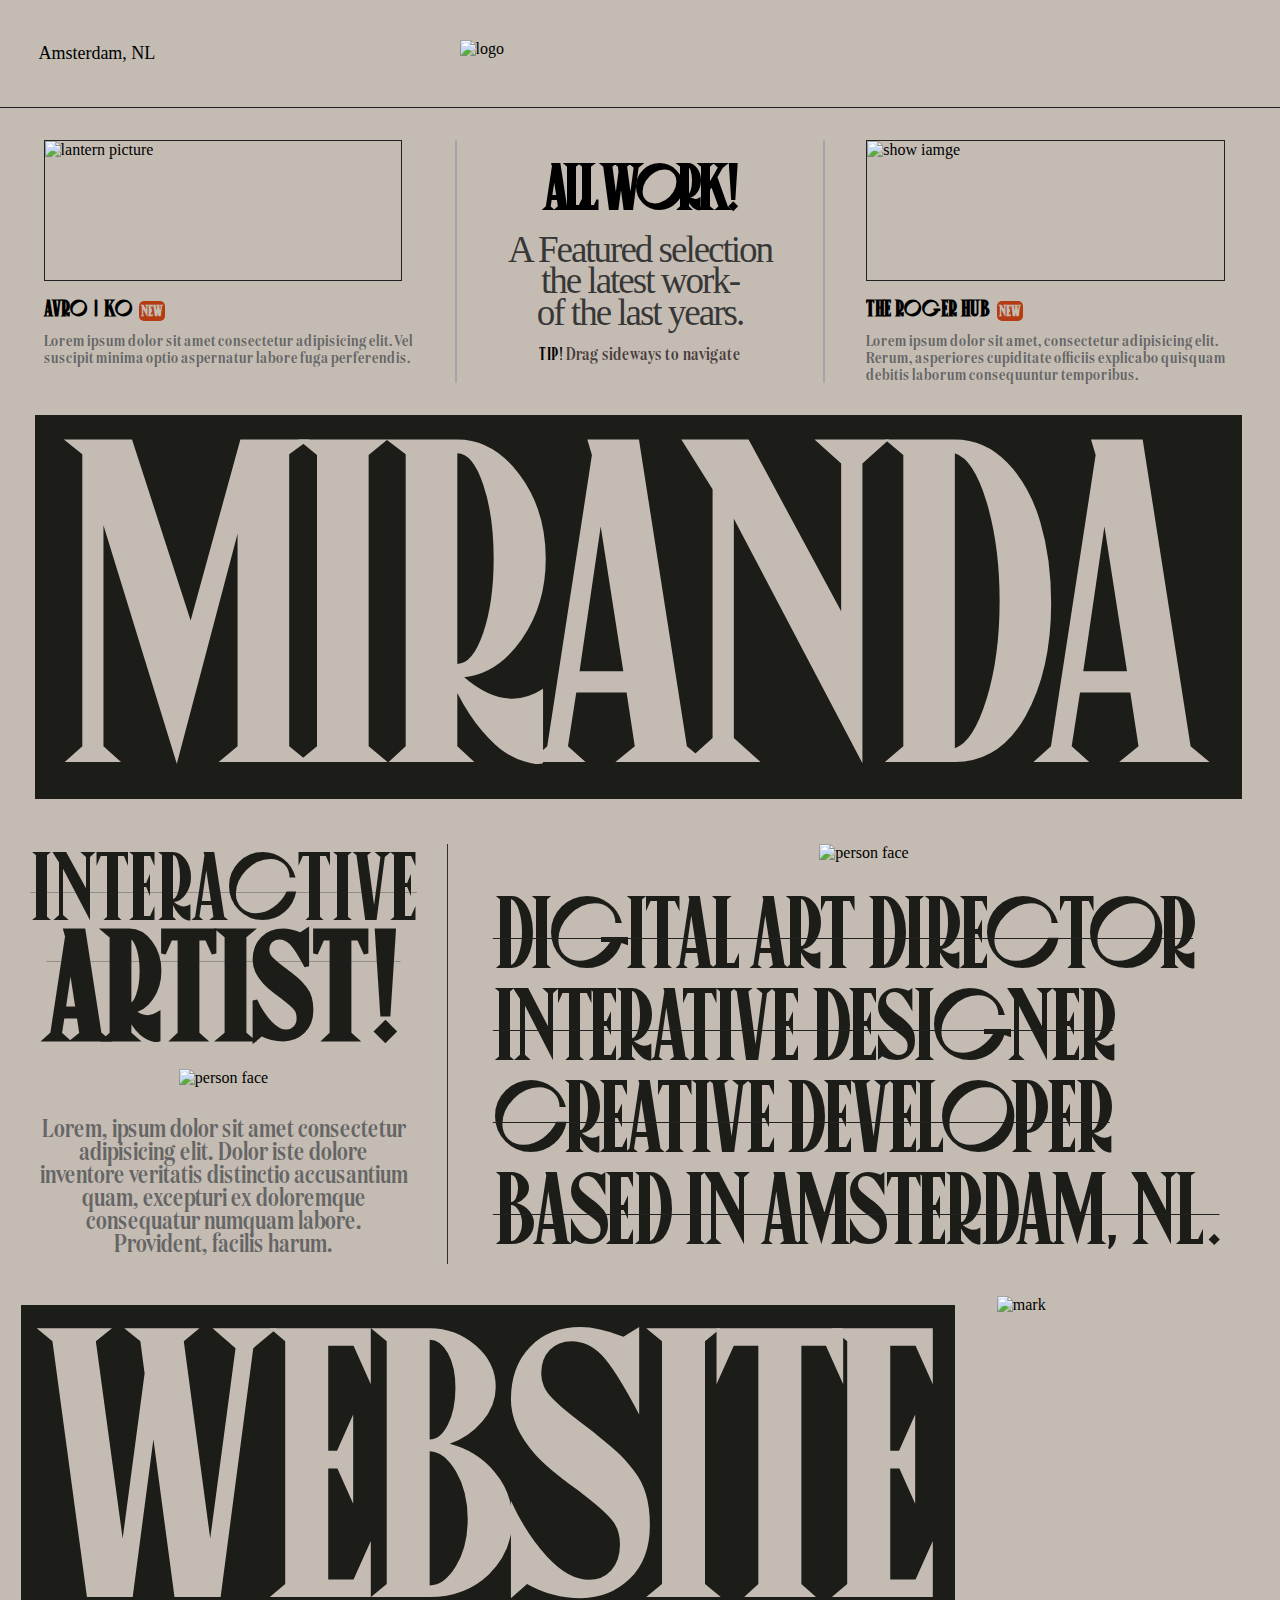
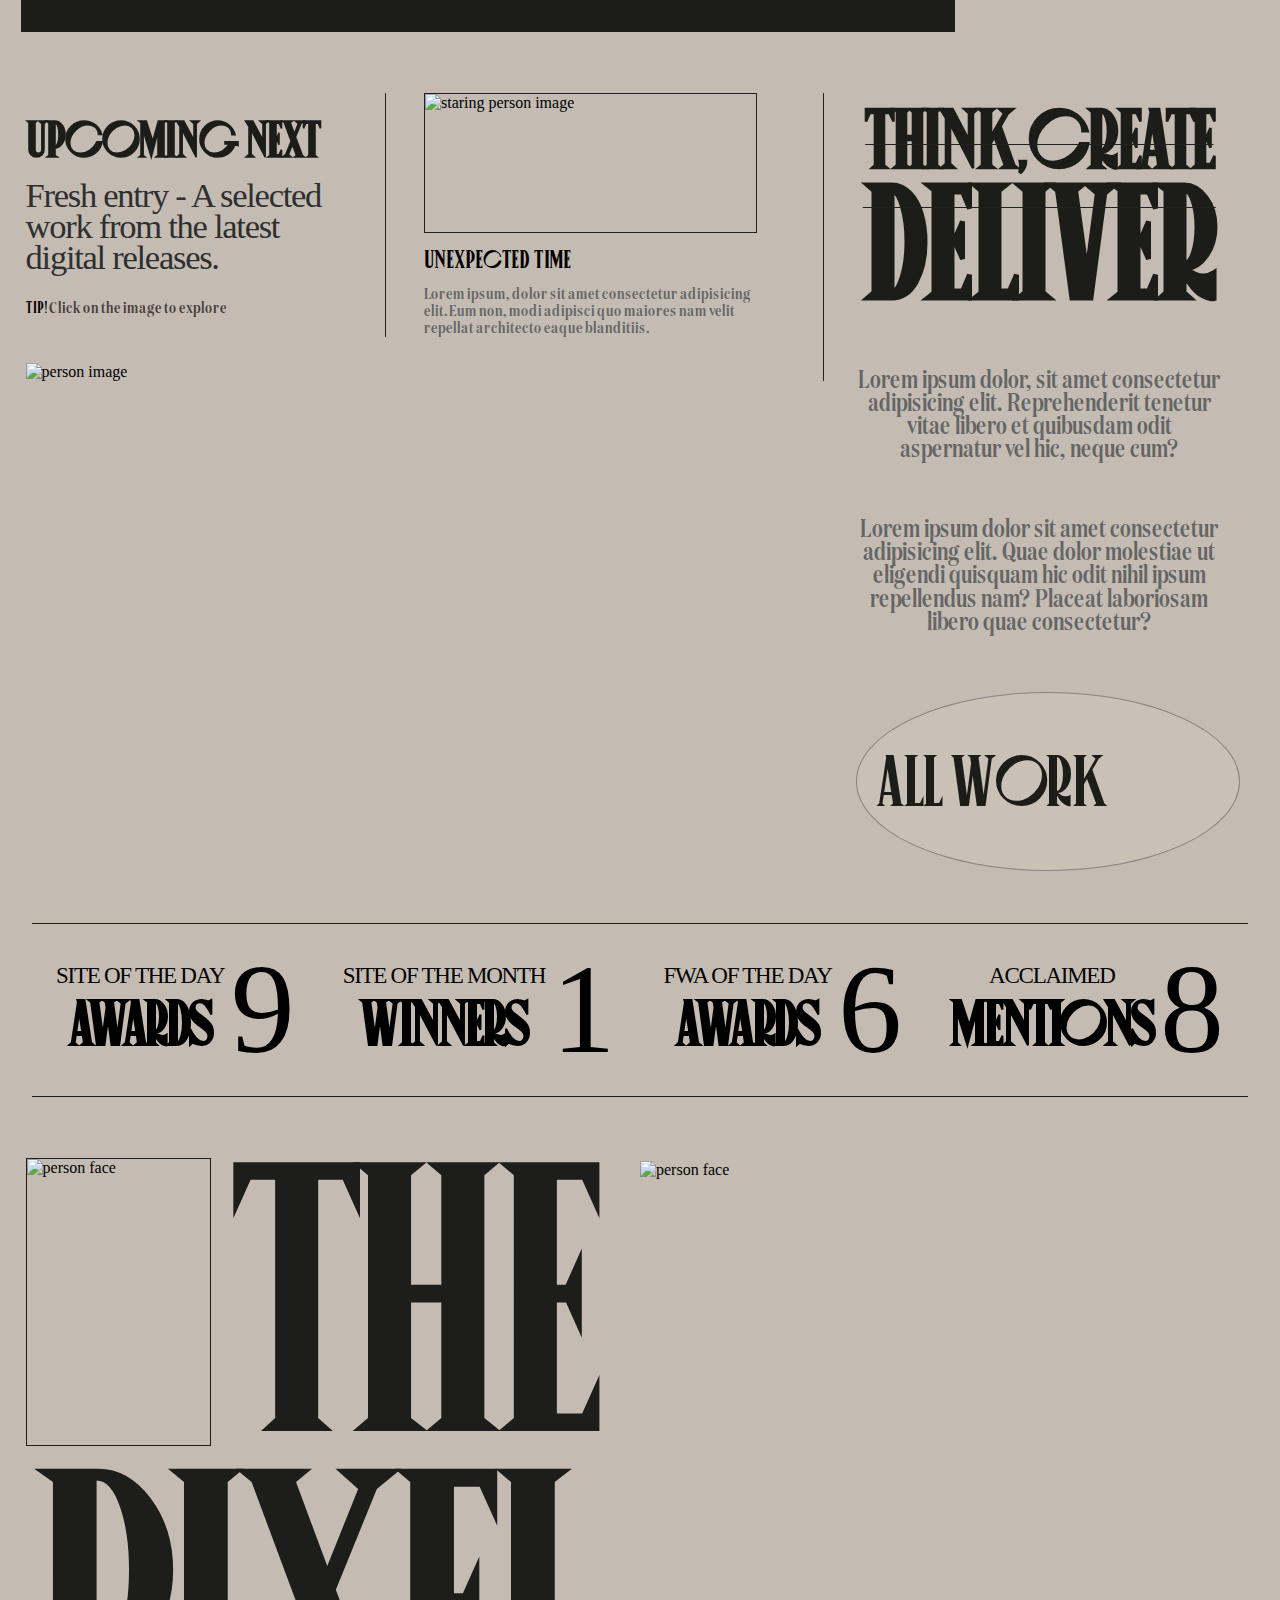
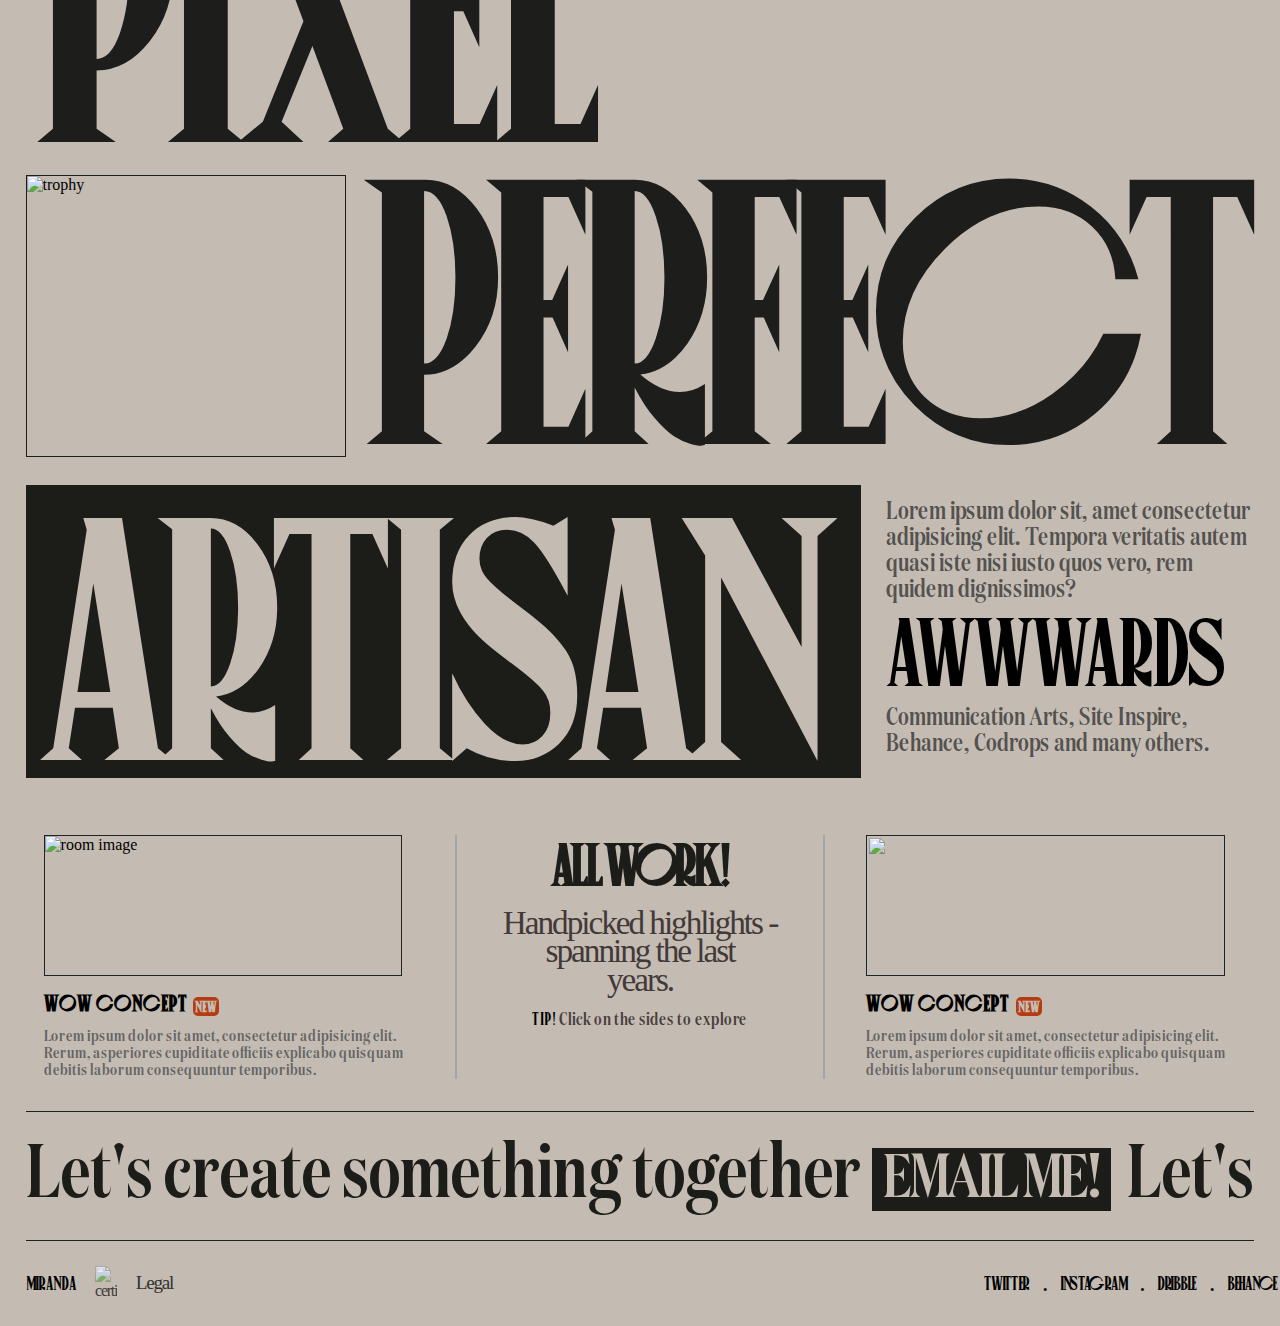
==== index.html @ 0115c33a "first commit" ====
<!DOCTYPE html>
<html lang="en">

<head>
    <meta charset="UTF-8">
    <meta name="viewport" content="width=device-width, initial-scale=1.0">
    <title>MrGreat-0</title>
    <link href="https://cdn.jsdelivr.net/npm/remixicon@3.5.0/fonts/remixicon.css" rel="stylesheet">
    <link rel="stylesheet" href="https://cdn.jsdelivr.net/npm/locomotive-scroll@3.5.4/dist/locomotive-scroll.css">
    <link rel="stylesheet" href="style.css">
</head>

<body>

    <div id="main">



        <div id="page0">

            <div id="nav">

                <h5>Amsterdam, NL</h5>

                <img src="https://uploads-ssl.webflow.com/5f2429f172d117fcee10e819/5f7f87c8b81a6e7a214312f0_header.svg"
                    alt="logo">

                    <i class="ri-menu-3-line"></i>

            </div>

            <div class="elems">

                <div class="elem0">

                    <div class="image-div">
                        <img src="https://assets-global.website-files.com/5f9085a4041dd5427c5ac8ae/615d9672cc65f12c9ab25f21_thumbnail-small.jpeg?"
                            alt="lantern picture">
                    </div>

                    <h3>avro | ko <span>NEW</span></h3>
                    <p>Lorem ipsum dolor sit amet consectetur adipisicing elit. Vel suscipit minima optio aspernatur
                        labore fuga perferendis.</p>

                </div>

                <div class="elem1">

                    <h2>All Work!</h2>
                    <h3>A Featured selection <br>the latest work- <br>of the last years.</h3>
                    <h6><span>Tip!</span> Drag sideways to navigate</h6>

                </div>

                <div class="elem2">

                    <div class="image-div">
                        <img src="https://assets-global.website-files.com/5f9085a4041dd5427c5ac8ae/645b5439577bd35377de8c43_thumbnail-small.webp?"
                            alt="show iamge">
                    </div>

                    <h3>the roger hub <span>new</span></h3>
                    <p>Lorem ipsum dolor sit amet, consectetur adipisicing elit. Rerum, asperiores cupiditate officiis
                        explicabo quisquam debitis laborum consequuntur temporibus.</p>

                </div>

            </div>

            <h1>miranda</h1>

        </div>

        <div id="page1">

            <div id="page1-left">
                <h2>interactive <span>artist!</span></h2>
                <img src="https://uploads-ssl.webflow.com/5f2429f172d117fcee10e819/605c6ce3bc0c7d1cd4ca847e_avatar-star-p-800.jpeg"
                    alt="person face">
                <p>Lorem, ipsum dolor sit amet consectetur adipisicing elit. Dolor iste dolore inventore veritatis
                    distinctio accusantium quam, excepturi ex doloremque consequatur numquam labore. Provident, facilis
                    harum.</p>
            </div>

            <div id="page1-right">
                <img src="https://uploads-ssl.webflow.com/5f2429f172d117fcee10e819/605c62f4c78c4ba46a1268be_avatar-1-p-2000.jpeg"
                    alt="person face">
                <h1>Digital Art Director <br>Interative Designer <br> Creative developer <br> based in amsterdam, NL.</h1>
            </div>

        </div>

        <div id="page2">

            <h1>website</h1>
            <img src="https://uploads-ssl.webflow.com/5f2429f172d117fcee10e819/60474834660f934090d42877_stamp.png"
                alt="mark">

        </div>

        <div id="page3">

            <div id="page3-left">

                <div id="page3-ltop">

                    <div id="page3-ltl">

                        <h2>upcoming <span>next</span></h2>
                        <h3>Fresh entry - A selected<br>work from the latest<br>digital releases.</h3>
                        <h6><span>Tip!</span> Click on the image to explore</h6>

                    </div>

                    <div id="page3-ltr">

                        <div id="page3-image">
                            <img src="https://assets-global.website-files.com/5f9085a4041dd5427c5ac8ae/645b5c79f349770ebcc28ec4_thumbnail-small.webp?"
                                alt="staring person image">
                        </div>
                        <h3>unexpected time</h3>
                        <p>Lorem ipsum, dolor sit amet consectetur adipisicing elit. Eum non, modi adipisci quo maiores
                            nam velit repellat architecto eaque blanditiis.</p>

                    </div>

                </div>

                <div id="page3-lbottom">

                    <img src="https://uploads-ssl.webflow.com/5f2429f172d117fcee10e819/605c679f33f67d3dd00b04b4_avatar-3.jpeg"
                        alt="person image">

                </div>

            </div>

            <div id="page3-right">

                <h1>think,create <span>deliver</span></h1>
                <p>Lorem ipsum dolor, sit amet consectetur adipisicing elit. Reprehenderit tenetur vitae libero et
                    quibusdam odit aspernatur vel hic, neque cum?</p>
                <p>Lorem ipsum dolor sit amet consectetur adipisicing elit. Quae dolor molestiae ut eligendi quisquam
                    hic odit nihil ipsum repellendus nam? Placeat laboriosam libero quae consectetur?</p>

                <div id="anda">

                    <img src="https://uploads-ssl.webflow.com/5f2429f172d117fcee10e819/61001a3509319b6ae39e156b_arrow-long.svg"
                        alt="right arrow">
                    <h1>all work</h1>

                </div>

            </div>

        </div>

        <div id="page4">
            <div class="line">
                <div class="line-p">
                    <div class="award">
                        <h3>site of the day</h3>
                    </div>
                    <div class="award0">
                        <h1>awards</h1>
                    </div>
                </div>
                <div class="award1">
                    <h1>9</h1>
                </div>
            </div>

            <div class="line">
                <div class="line-p">
                    <div class="award">
                        <h3>site of the month</h3>
                    </div>
                    <div class="award0">
                        <h1>winners</h1>
                    </div>
                </div>
                <div class="award1">
                    <h1>1</h1>
                </div>
            </div>

            <div class="line">
                <div class="line-p">
                    <div class="award">
                        <h3>fwa of the day</h3>
                    </div>
                    <div class="award0">
                        <h1>awards</h1>
                    </div>
                </div>
                <div class="award1">
                    <h1>6</h1>
                </div>
            </div>

            <div class="line">
                <div class="line-p">
                    <div class="award">
                        <h3>acclaimed</h3>
                    </div>
                    <div class="award0">
                        <h1>mentions</h1>
                    </div>
                </div>
                <div class="award1">
                    <h1>8</h1>
                </div>

            </div>
        </div>

        <div id="page5">

            <div id="page5-prt0">

                <div id="page5-0left">
                    <div id="page5-0lt">
                        <img src="https://uploads-ssl.webflow.com/5f2429f172d117fcee10e819/605c70e48081716925e9832a_avatar-hat.jpeg"
                            alt="person face">
                        <h1>the</h1>
                    </div>
                    <div id="page5-0lb">
                        <h1>pixel</h1>
                    </div>
                </div>
                <div id="page5-0right">

                    <img src="https://uploads-ssl.webflow.com/5f2429f172d117fcee10e819/605c6da4f1f8304440ee2e8c_avatar-2-p-1080.jpeg"
                        alt="person face">
                </div>

            </div>

            <div id="page5-prt1">

                <img src="https://uploads-ssl.webflow.com/5f2429f172d117fcee10e819/605c6fd0f6276ef0c6bacfa4_trophy-p-800.jpeg"
                    alt="trophy">
                <h1>perfect</h1>

            </div>

            <div id="page5-prt2">
                <div id="page5-2left">
                    <h1>artisan</h1>
                </div>
                <div id="page5-2right">
                    <p>Lorem ipsum dolor sit, amet consectetur adipisicing elit. Tempora veritatis autem quasi iste nisi
                        iusto quos vero, rem quidem dignissimos?</p>
                    <h2>awwwards</h2>
                    <p>Communication Arts, Site Inspire, Behance, Codrops and many others.</p>
                </div>
            </div>

        </div>

        <div id="page6"></div>

        <div id="page7">

            <div class="elems">

                <div class="elem0">

                    <div class="image-div">
                        <img src="https://assets-global.website-files.com/5f9085a4041dd5427c5ac8ae/647dc0777b1a5df29f8e5a58_thumbnail-small.webp?"
                            alt="room image">
                    </div>

                    <h3>wow concept <span>NEW</span></h3>
                    <p>Lorem ipsum dolor sit amet, consectetur adipisicing elit. Rerum, asperiores cupiditate officiis
                        explicabo quisquam debitis laborum consequuntur temporibus.</p>

                </div>

                <div class="elem1">

                    <h2>All Work!</h2>
                    <h3>Handpicked highlights - <br>spanning the last <br> years.</h3>
                    <h6><span>Tip!</span> Click on the sides to explore</h6>

                </div>

                <div class="elem2">

                    <div class="image-div">
                        <img src="https://assets-global.website-files.com/5f9085a4041dd5427c5ac8ae/647dc0777b1a5df29f8e5a58_thumbnail-small.webp?"
                            alt="">
                    </div>

                    <h3>wow concept <span>new</span></h3>
                    <p>Lorem ipsum dolor sit amet, consectetur adipisicing elit. Rerum, asperiores cupiditate officiis
                        explicabo quisquam debitis laborum consequuntur temporibus.</p>

                </div>

            </div>

        </div>

        <div id="page8">

            <h1>Let's create something together <span>email me!</span></h1>
            <h1>Let's create something together <span>email me!</span></h1>
            <h1>Let's create something together <span>email me!</span></h1>

        </div>

        <div id="page9">

            <div id="f1">

                <h3>miranda<span><i class="ri-copyright-line"></i></span></i></h3>
                <img src="https://uploads-ssl.webflow.com/5f2429f172d117fcee10e819/60474834660f934090d42877_stamp.png"
                    alt="certificate">
                <h6>Legal</h6>

            </div>

            <div id="f2">

                <h3>twitter</h3>
                <span>.</span>
                <h3>instagram</h3>
                <span>.</span>
                <h3>dribble</h3>
                <span>.</span>
                <h3>behance</h3>

            </div>

        </div>

    

    </div>

    <script src="https://cdn.jsdelivr.net/npm/locomotive-scroll@3.5.4/dist/locomotive-scroll.js"></script>
    <script src="https://cdnjs.cloudflare.com/ajax/libs/gsap/3.12.4/gsap.min.js"
        integrity="sha512-EZI2cBcGPnmR89wTgVnN3602Yyi7muWo8y1B3a8WmIv1J9tYG+udH4LvmYjLiGp37yHB7FfaPBo8ly178m9g4Q=="
        crossorigin="anonymous" referrerpolicy="no-referrer"></script>
    <!-- <script src="script.js"></script> -->

</body>

</html>
---- style.css ----
@font-face {
    font-family: domaine;
    src: url(Font/Domaine/domaine.ttf);
}

@font-face {
    font-family: canopee;
    src: url(Font/Canopee/canopee.ttf);
}

* {

    margin: 0;
    padding: 0;
    box-sizing: border-box;

}

html,
body {

    height: 100%;
    width: 100%;
    background-color: #222
}

#main {

    /* width: 100%; */
    background-color: #C4BCB3;
    user-select: none;

}

#page0 {

    /* height: 60vw; */
    width: 100%;
    background-color: #C4BCB3;
    position: relative;

}

#nav {

    height: 12vmin;
    width: 100%;
    display: flex;
    align-items: center;
    justify-content: space-between;
    padding: 0 3vw;
    border-bottom: 1px solid #222;

}

#nav img {

    height: 3vmin;
    width: 30%;

}

#nav h5 {

    font-size: 2vmin;
    font-weight: 400;
    width: 30%;

}

#nav i {

    font-size: 2vmin;
    width: 30%;
    text-align: right;

}

.elems {

    height: 24vw;
    /* background-color: red; */
    display: flex;
    align-items: center;
    justify-content: space-around;
    padding: 2.5vw 1.8vw;

}

.elem0 {

    height: 100%;
    width: 30%;
    /* background: blue; */

}

.elem1 {

    height: 100%;
    width: 30%;
    /* background: blue; */
    border-left: #a5a5a5 solid 2px;
    border-right: #a5a5a5 solid 2px;
    text-align: center;
    padding: 1vw 2vw;
    position: relative;
    z-index: 1;

}


.elem2 {

    height: 100%;
    width: 30%;
    /* background: blue; */

}

.image-div {

    height: 11vw;
    width: 28vw;
    overflow: hidden;
    border: #222 1px solid;

}

.image-div img {

    height: 100%;
    width: 100%;
    object-fit: cover;
    transition: all ease 0.5s;

}

.image-div:hover img {

    scale: 1.1;

}

.elem0 h3 {

    font-family: canopee;
    font-size: 1.8vw;
    margin-top: 1.2vw;
    margin-bottom: 1vw;

}

.elem0 h3 span {

    background-color: #B43B12;
    color: #C4BCB3;
    padding: 0.15vw;
    border-radius: 5px;
    font-size: 1.2vw;
    margin-left: 0.2vw;

}

.elem0 p {

    width: 100%;
    font-family: domaine;
    font-size: 1.3vw;
    font-weight: 100;
    color: #656565;

}


.elem1 h2 {

    font-size: 5vw;
    letter-spacing: -0.3vw;
    font-family: canopee;
    cursor: pointer;

}

.elem1 h2::after {

    content: "";
    height: 4.4vw;
    width: 16vw;
    border: #00000083 1px solid;
    border-radius: 50%;
    position: absolute;
    left: 6vw;
    z-index: 99;
    opacity: 0;
    transition-timing-function: all ease-in ease-in-out;
    transform: scaleX(0);
    transition: 0.3s;

}


.elem1 h2:hover::after {

    transform: scaleX(1);
    opacity: 1;

}

.elem1 h3 {

    font-size: 2.9vw;
    /* font-family: domaine; */
    font-weight: 100;
    margin-top: 1vw;
    margin-bottom: 1.2vw;
    color: #2f2f2fef;
    line-height: 0.85;
    letter-spacing: -0.16vw;

}

.elem1 h6 {

    font-size: 1.4vw;
    font-family: domaine;
    font-weight: 100;
    color: #493d3d;

}

.elem1 h6 span {

    font-family: canopee;
    color: #000;

}

.elem2 h3 {

    font-family: canopee;
    font-size: 1.8vw;
    margin-top: 1.2vw;
    margin-bottom: 1vw;

}

.elem2 h3 span {

    background-color: #B43B12;
    color: #C4BCB3;
    padding: 0.15vw;
    border-radius: 5px;
    font-size: 1.2vw;
    margin-left: 0.2vw;

}

.elem2 p {

    width: 100%;
    font-family: domaine;
    font-size: 1.3vw;
    font-weight: 100;
    color: #656565;

}

#page0 h1 {

    font-size: 36vw;
    font-family: canopee;
    font-weight: 100;
    background-color: #1C1C19;
    color: #C4BCB3;
    line-height: 30vw;
    letter-spacing: -1.7vw;
    width: 94.3%;
    margin-left: 2.7%;
    padding: 0vw 1.5vw;

}

#page1 {

    /* height: 72vw; */
    width: 100%;
    background-color: #C4BCB3;
    position: relative;
    display: flex;
    margin-top: 3.5vw;
    /* justify-content: space-between; */
    /* padding: 1vw 3vw; */

}

#page1-left {

    width: 35%;
    height: 100%;
    border-right: #2f2f2f 1px solid;
    padding: 0.5vw 0;
    text-align: center;

}

#page1-left h2 {

    width: 100%;
    font-size: 7.5vw;
    font-family: canopee;
    font-weight: 100;
    letter-spacing: -0.1vw;
    line-height: 0.8;
    color: #1C1C19;
    text-decoration: line-through 1px solid #2222224f;

}

#page1-left h2 span {

    width: 100%;
    font-size: 12vw;
    font-family: canopee;
    font-weight: 900;

}

#page1-left img {

    width: 30vw;
    height: 35vw;
    margin-top: 1.5vw;
    margin-bottom: 2.5vw;

}

#page1-left p {

    font-size: 2vw;
    font-family: domaine;
    font-weight: 100;
    color: #656565;
    /* width: 80%; */
    line-height: 0.9;
    padding: 0 3vw;

}

#page1-right {

    width: 65%;
    height: 100%;
    text-align: center;

}

#page1-right img {

    width: 59vw;
    height: 55%;

}

#page1-right h1 {

    font-size: 8vw;
    font-family: canopee;
    font-weight: 100;
    letter-spacing: -0.3vw;
    line-height: 0.9;
    text-align: left;
    margin-top: 2vw;
    padding: 0 3.5vw;
    color: #1C1C19;
    text-decoration: line-through 1px solid #222222
}

#page2 {

    display: flex;
    align-items: center;
    justify-content: space-around;
    margin-top: 2.5vw;

}

#page2 h1 {

    font-size: 30vw;
    font-family: canopee;
    font-weight: 100;
    background-color: #1C1C19;
    color: #C4BCB3;
    width: 73%;
    height: fit-content;
    line-height: 25.5vw;
    letter-spacing: -1.5vw;
    padding-left: 1vw;

}

#page2 img {

    height: 27vw;
    width: 20.5vw;

}

#page3 {

    /* height: 100vh; */
    width: 100%;
    display: flex;
    padding: 4vw 2vw;

}

#page3-left {

    height: 100%;
    width: 65%;
    /* background:red; */
    border-right: #222 1px solid;

}

#page3-ltop {

    height: 45%;
    width: 100%;
    /* background-color: blue; */
    display: flex;
    align-items: center;
    justify-content: space-around;

}

#page3-ltl {

    height: 100%;
    width: 45%;
    /* background: blue; */

}

#page3-ltl h2 {

    font-size: 4vw;
    letter-spacing: -0.1vw;
    font-family: canopee;
    color: #1C1C19;

}

#page3-ltl h3 {

    font-size: 2.7vw;
    /* font-family: domaine; */
    font-weight: 100;
    margin-top: 1vw;
    margin-bottom: 2vw;
    color: #2f2f2f;
    letter-spacing: -0.1vw;
    line-height: 0.9;

}

#page3-ltl h6 {

    font-size: 1.3vw;
    font-family: domaine;
    font-weight: 100;
    color: #493d3d;

}

#page3-ltl h6 span {

    font-family: canopee;
    color: #000;

}

#page3-ltr {

    height: 100%;
    width: 55%;
    padding-left: 3vw;
    border-left: #222 1px solid;

}

#page3-ltr #page3-image {

    height: 11vw;
    width: 26vw;
    overflow: hidden;
    border: 1px solid #222;

}

#page3-image:hover img {

    scale: 1.1;

}

#page3-image img {

    height: 100%;
    width: 100%;
    object-fit: cover;
    transition: all ease 0.5s;

}

#page3-ltr h3 {

    font-family: canopee;
    font-size: 2vw;
    margin-top: 1vw;
    margin-bottom: 1vw;
    font-weight: 100;

}

#page3-ltr p {

    width: 85%;
    font-family: domaine;
    font-size: 1.3vw;
    font-weight: 100;
    color: #656565;

}

#page3-lbottom {

    height: 55%;
    width: 100%;
    padding: 2vw 3vw 0vw 0;
    /* background-color: blueviolet; */

}


#page3-lbottom img {

    height: 100%;
    width: 100%;
    object-fit: cover;

}

#page3-right {

    height: 100%;
    width: 35%;
    /* background-color: #656565; */
    text-align: center;
    padding-top: 1vw;

}

#page3-right h1 {

    font-size: 6.5vw;
    font-family: canopee;
    letter-spacing: -0.2vw;
    line-height: 0.85;
    color: #1C1C19;
    text-decoration: line-through 1px solid #222222
}

#page3-right h1 span {

    font-size: 12.5vw;

}

#page3-right p {

    font-size: 2vw;
    font-family: domaine;
    font-weight: 100;
    color: #656565;
    line-height: 0.9;
    margin: 4.5vw 0;
    padding: 0 2.5vw;

}

#page3-right #anda {

    height: 14vw;
    width: 30vw;
    background: #CAC1B6;
    border-radius: 50%;
    border: #2f2f2f69 1px solid;
    display: flex;
    justify-content: center;
    align-items: center;
    flex-wrap: nowrap;
    overflow: hidden;
    margin-left: 2.5vw;

}

#anda h1 {

    font-size: 5.7vw;
    font-weight: 100;
    height: 100%;
    width: 100%;
    display: flex;
    justify-content: center;
    align-items: center;
    transition: all ease 0.6s;
    transform: translateX(-30%);
    text-decoration: none;

}

#anda img {

    height: 3.5vw;
    transform: translateX(-110%);
    transition: all ease 0.6s;

}

#anda:hover img {

    transform: translateX(70%);

}

#anda:hover h1 {

    transform: translateX(100%);

}

#page4 {

    width: 95%;
    margin-left: 2.5vw;
    display: flex;
    justify-content: space-around;
    align-items: center;
    border-bottom: #1d1d1b 1px solid;
    border-top: #1d1d1b 1px solid;

}

#page4 .line {

    /* width: 20%; */
    display: flex;
    align-items: center;
    justify-content: center;
    padding: 1vw 0;
    text-transform: uppercase;

}

#page4 .line-p {

    display: flex;
    flex-direction: column;
    text-align: center;
    letter-spacing: -0.1vw;

}

#page4 .line-p .award h3 {

    font-size: 1.8vw;
    font-weight: 100;

}

#page4 .line-p .award0 {

    font-size: 2.5vw;
    letter-spacing: -0.2vw;
    font-family: canopee;

}

#page4 .line .award1 h1 {

    font-size: 10vw;
    font-weight: 100;
    margin-left: 0.5vw;

}

#page5 {

    width: 100%;
    padding: 5vw 2vw 2vw 2vw;
}

#page5 h1 {

    font-weight: 100;
    color: #1d1d1b;

}

#page5 #page5-prt0 {

    width: 100%;
    display: flex;

}

#page5-prt0 #page5-0left {

    width: 50%;

}

#page5-0left #page5-0lt {

    display: flex;
    align-items: center;
    justify-content: space-between;
    margin-top: -4.9vw;

}

#page5-0left #page5-0lt img {

    width: 14.5vw;
    height: 22.5vw;
    object-fit: cover;
    border: #1d1d1b 1px solid;

}

#page5-0lt h1 {

    font-size: 30vw;
    font-family: canopee;
    letter-spacing: -1.5vw;
    padding-right: 4vw;

}

#page5-0lb h1 {

    font-size: 30.5vw;
    font-family: canopee;
    letter-spacing: -1.5vw;
    margin-top: -8vw;

}

#page5-prt0 #page5-0right {

    width: 50%;

}

#page5-0right img {

    width: 100%;

}

#page5 #page5-prt1 {

    width: 100%;
    display: flex;
    justify-content: space-between;
    align-items: center;
    margin-top: -8vw;

}

#page5-prt1 img {

    width: 25vw;
    height: 22vw;
    object-fit: cover;
    border: #1d1d1b 1px solid;

}

#page5-prt1 h1 {

    font-size: 29.5vw;
    font-family: canopee;
    letter-spacing: -2vw;
    padding-right: 1.5vw;

}

#page5-prt2 {

    width: 100%;
    display: flex;
    align-items: center;
    justify-content: space-between;

}

#page5-2left {

    width: 68%;

}

#page5-2left h1 {

    font-size: 27vw;
    font-family: canopee;
    letter-spacing: -1.2vw;
    color: #C4BCB3;
    background: #1C1C19;
    padding: 3vw 0 1vw 1vw;
    line-height: 0.7;
    margin-top: -2.5vw;

}

#page5-2right {

    width: 30%;
    margin-top: -3vw;

}

#page5-2right p {

    font-size: 2vw;
    font-weight: 100;
    color: #2f2f2fc5;
    font-family: domaine;

}

#page5-2right h2 {

    font-size: 7.5vw;
    font-weight: 100;
    letter-spacing: -0.3vw;
    font-family: canopee;

}

#page6 {}

#page7 {

    width: 100%;

}

#page7 .elem1 {

    padding: 0;

}

#page7 .elem1 h2 {

    font-size: 4.5vw;
    color: #1C1C19;

}

#page7 .elem1 h3 {

    font-size: 2.6vw;
    color: #423939;

}

#page7 .elem1 h6 {

    font-size: 1.4vw;

}

#page8 {

    width: 96%;
    border-top: #202020 1px solid;
    border-bottom: #202020 1px solid;
    padding: 2vw 0;
    white-space: nowrap;
    overflow-x: auto;
    scrollbar-width: none;
    -ms-overflow-style: none;
    margin-left: 2vw;

}

#page8 h1 {

    font-family: domaine;
    font-weight: 100;
    font-size: 6vw;
    display: inline-block;
    margin-right: 1vw;
    color: #1C1C19;
    animation: scroll;
    animation-duration: 4s;
    animation-timing-function: linear;
    animation-iteration-count: infinite;

}

#page8 h1 span {

    font-family: domaine;
    font-weight: 100;
    background-color: #1C1C19;
    color: #C4BCB3;
    text-transform: uppercase;
    letter-spacing: -0.2vw;
    padding: 0 0.9vw;
    font-size: 4.9vw;

}

#page8::-webkit-scrollbar {

    display: none;

}



@keyframes scroll {

    0% {

        transform: translateX(0%);

    }

    100% {

        transform: translateX(calc(-100% - 1.1vw));

    }

}

#page8:hover h1 {

    animation-play-state: paused;

}

#page9 {

    width: 100%;
    display: flex;
    justify-content: space-between;
    align-items: center;
    padding: 2vw 2vw;
    letter-spacing: -0.1vw;

}

#f1 {

    width: 12%;
    display: flex;
    justify-content: space-between;
    align-items: center;

}

#f1 h3 {

    font-size: 1.5vw;
    font-family: canopee;
    font-weight: 100;
    letter-spacing: -0.05vw;

}

#f1 h6 {

    font-size: 1.5vw;
    font-weight: 100;
    font-family: doamine;
    color: #333131;

}

#f1 img {

    width: 1.7vw;
    opacity: 0.7;

}

#f2 {

    width: 22%;
    display: flex;
    /* justify-content: space-between; */
    align-items: center;
    gap: 1vw;

}

#f2 h3 {

    font-size: 1.5vw;
    text-transform: uppercase;
    font-family: canopee;
    font-weight: 100;

}

#f2 span {

    font-size: 2vw;

}

@media (max-width:550px) {

    #page0 #nav {

        background-color: #a3978852;

    }

    #page0 #nav h5 {

        display: none;

    }

    #page0 #nav img {

        width: 100%;
        height: 6vmin;
        padding-left: 20vw;

    }

    #page0 #nav i {

        font-size: 4vw;
        font-weight: 900;

    }

    #page0 .elem0 {

        display: none;

    }

    #page0 .elem1 {

        display: none;

    }

    #page0 .elem2 {

        display: none;

    }

    #page0 h1 {

        font-size: 34.7vw;
        margin-top: -20vw;
        width: 91%;
        margin-left: 4vw;
        padding: 0vw 2vw;

    }

    #page1 {

        flex-direction: column-reverse;
        margin-left: -0.45vw;

    }

    #page1 #page1-left {

        border: none;
        width: 100%;
        margin-top: 10vw;

    }

    #page1 #page1-right {

        width: 100%;

    }

    #page1 #page1-right img {

        width: 91vw;
        height: 60vw;


    }

    #page1 #page1-right h1 {

        font-size: 12.35vw;
        margin-left: 1vw;

    }

    #page1 #page1-left h2 {

        font-size: 22.5vw;

    }

    #page1 #page1-left h2 span {

        font-size: 37.5vw;

    }

    #page1 #page1-left img {

        width: 90vw;
        height: auto;

    }

    #page1 #page1-left p {

        font-size: 6vw;
        border-bottom: #000 1px solid;
        padding-bottom: 6vw;
        width: 90%;
        margin-left: 5vw;

    }

    #page2 {

        display: none;

    }

    #page3 {

        flex-direction: column;
        padding-left: 3vw;

    }

    #page3 #page3-left {

        border: none;
        flex-direction: column;
        width: 100%;

    }

    #page3 #page3-left #page3-lbottom {

        display: none;

    }

    #page3-left #page3-ltop {

        /* width: 100%; */
        flex-direction: column;

    }

    #page3-left #page3-ltop #page3-ltl {

        width: 100%;
        padding-left: 3vw;

    }

    #page3-left #page3-ltl h2 {

        font-size: 20.5vw;
        line-height: 30vmin;
        /* letter-spacing: -1vw; */

    }

    #page3-left #page3-ltl h2 span {

        font-size: 52vw;
        padding-left: 1.5vw;
        /* letter-spacing: -1.5vw; */

    }

    #page3-left #page3-ltl h3 {

        font-size: 8vw;
        margin-top: -3vw;
        /* letter-spacing: -0.3vw; */

    }

    #page3-left #page3-ltl h6 {

        font-size: 4vw;
        margin-top: 4vw;

    }

    #page3-left #page3-ltop #page3-ltr {

        width: 100%;
        border: none;
        margin-top: 7vw;

    }

    #page3-left #page3-ltop #page3-ltr #page3-image {

        width: 85vw;
        height: 32vw;

    }

    #page3-left #page3-ltop #page3-ltr h3 {

        font-size: 9vw;
        letter-spacing: -0.3vw;
        padding-top: 3vw;

    }

    #page3-left #page3-ltop #page3-ltr p {

        font-size: 4.5vw;
        width: 90%;

    }

    #page3 #page3-right {

        display: none;

    }

    #page4 {

        display: none;

    }

    #page5 {

        padding-left: 4.5vw;

    }

    #page5 #page5-prt0 {

        width: 100%;
        flex-direction: column-reverse;

    }

    #page5 #page5-prt0 #page5-0lt img {

        display: none;

    }

    #page5 #page5-prt0 #page5-0right {

        width: 91vw;

    }

    /*  */

    #page5 #page5-prt0 #page5-0lt {
        white-space: nowrap;
    }

    #page5 #page5-prt0 #page5-0lb {
        white-space: nowrap;
    }

    #page5 #page5-prt0 #page5-0lt h1 {
        display: inline-block;
    }

    #page5 #page5-prt0 #page5-0lb h1 {
        display: inline-block;
    }

    #page5 #page5-prt0 h1 {

        font-size: 20vw;
        display: inline-block;

    }

    /*  */

    #page5 #page5-prt1 {

        width: 100%;
        /* flex-direction: column-reverse; */

    }

    #page5 #page5-prt1 img {

        display: none;

    }

    #page5 #page5-prt2 {

        flex-direction: column-reverse;

    }

    #page5 #page5-prt2 #page5-2right {

        width: 93%;

    }

    #page5 #page5-prt2 h2 {

        display: none;

    }

    #page5 #page5-prt2 p {

        font-size: 5.5vw;

    }

    #page5 #page5-prt2 #page5-2left {

        width: 97%;

    }

    #page5 #page5-prt2 #page5-2left h1 {

        font-size: 37vw;
        margin-top: 4vw;

    }

    #page7 {

        /* height: 150vw; */
        width: 100%;
        padding-left: 5vw;
        padding-bottom: 15vw;

    }

    #page7 .elems {

        flex-direction: column;
        height: auto;
        border-top: #00000060 1px solid;
        width: 93%;
        margin-top: 3vw;

    }

    #page7 .elem0 {

        display: none;

    }

    #page7 .elem1 {

        border: none;
        padding-top: 5vw;
        width: 100%;

    }

    /* Jugaad fot hover */

    .elem1 h2:hover::after {

        transform: scaleX(0);
        opacity: 0;

    }

    /*  */

    #page7 .elem1 h2 {

        font-size: 35vw;
        /* letter-spacing: -2.5vw; */
        line-height: 0.85;
        margin-left: -1vw;

    }

    #page7 .elem1 h3 {

        font-size: 7vw;
        padding-top: 5vw;
        text-align: left;

    }

    #page7 .elem1 h6 {

        font-size: 4vw;
        padding-top: 3vw;
        text-align: left;

    }

    #page7 .elem2 {

        width: 100%;
        padding-top: 8vw;

    }

    #page7 .elem2 .image-div {

        width: 89vw;
        height: 40vw;
        /* margin-left: -5vw; */

    }

    #page7 .elem2 h3 {

        font-size: 8vw;
        display: flex;
        align-items: center;
        /* margin-left: -4.5vw; */
        padding-top: 2vw;

    }

    #page7 .elem2 h3 span {

        background-color: #B43B12;
        color: #C4BCB3;
        padding: 0.7vw;
        font-size: 4.5vw;
        margin-left: 2vw;

    }

    #page7 .elem2 p {

        font-size: 5vw;
        /* margin-left: -4vw; */
        margin-top: 2vw;

    }

    #page8 {

        width: 93%;
        margin-left: 3vw;

    }

    #page8 h1 {

        font-size: 18vw;

    }


    #page8 h1 span {

        font-size: 16vw;
        padding-top: 1.7vw;

    }

    @keyframes scroll {

        0% {

            transform: translateX(0%);

        }

        100% {

            transform: translateX(calc(-100% - 2vw));

        }

    }

    #page9 {

        width: 100%;
        padding: 9vw 5vw;

    }

    #page9 #f1 {

        width: 33%;

    }

    #page9 #f2 {

        width: 58%;

    }

    #page9 h3 {

        font-size: 4vw;

    }

    #page9 #f1 img {

        width: 4vw;

    }

    #page9 h6 {

        font-size: 4vw;

    }

}
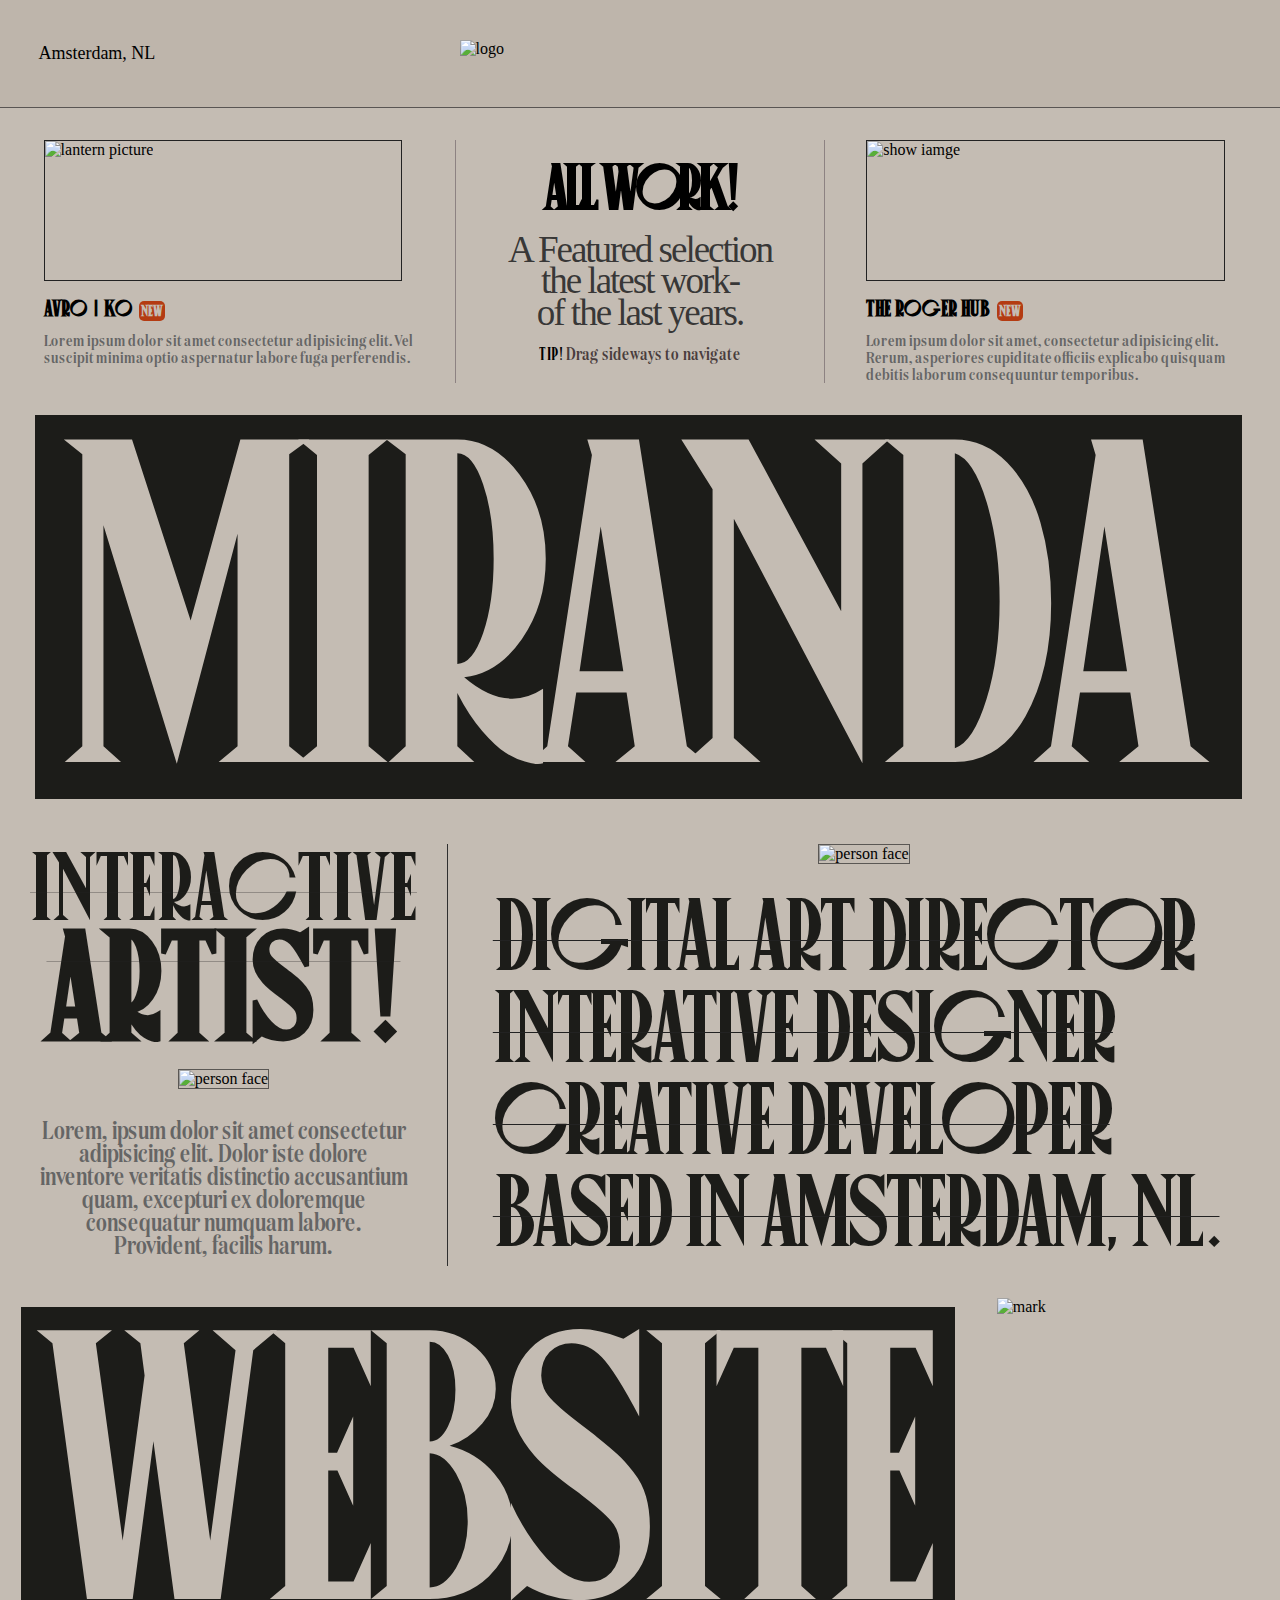
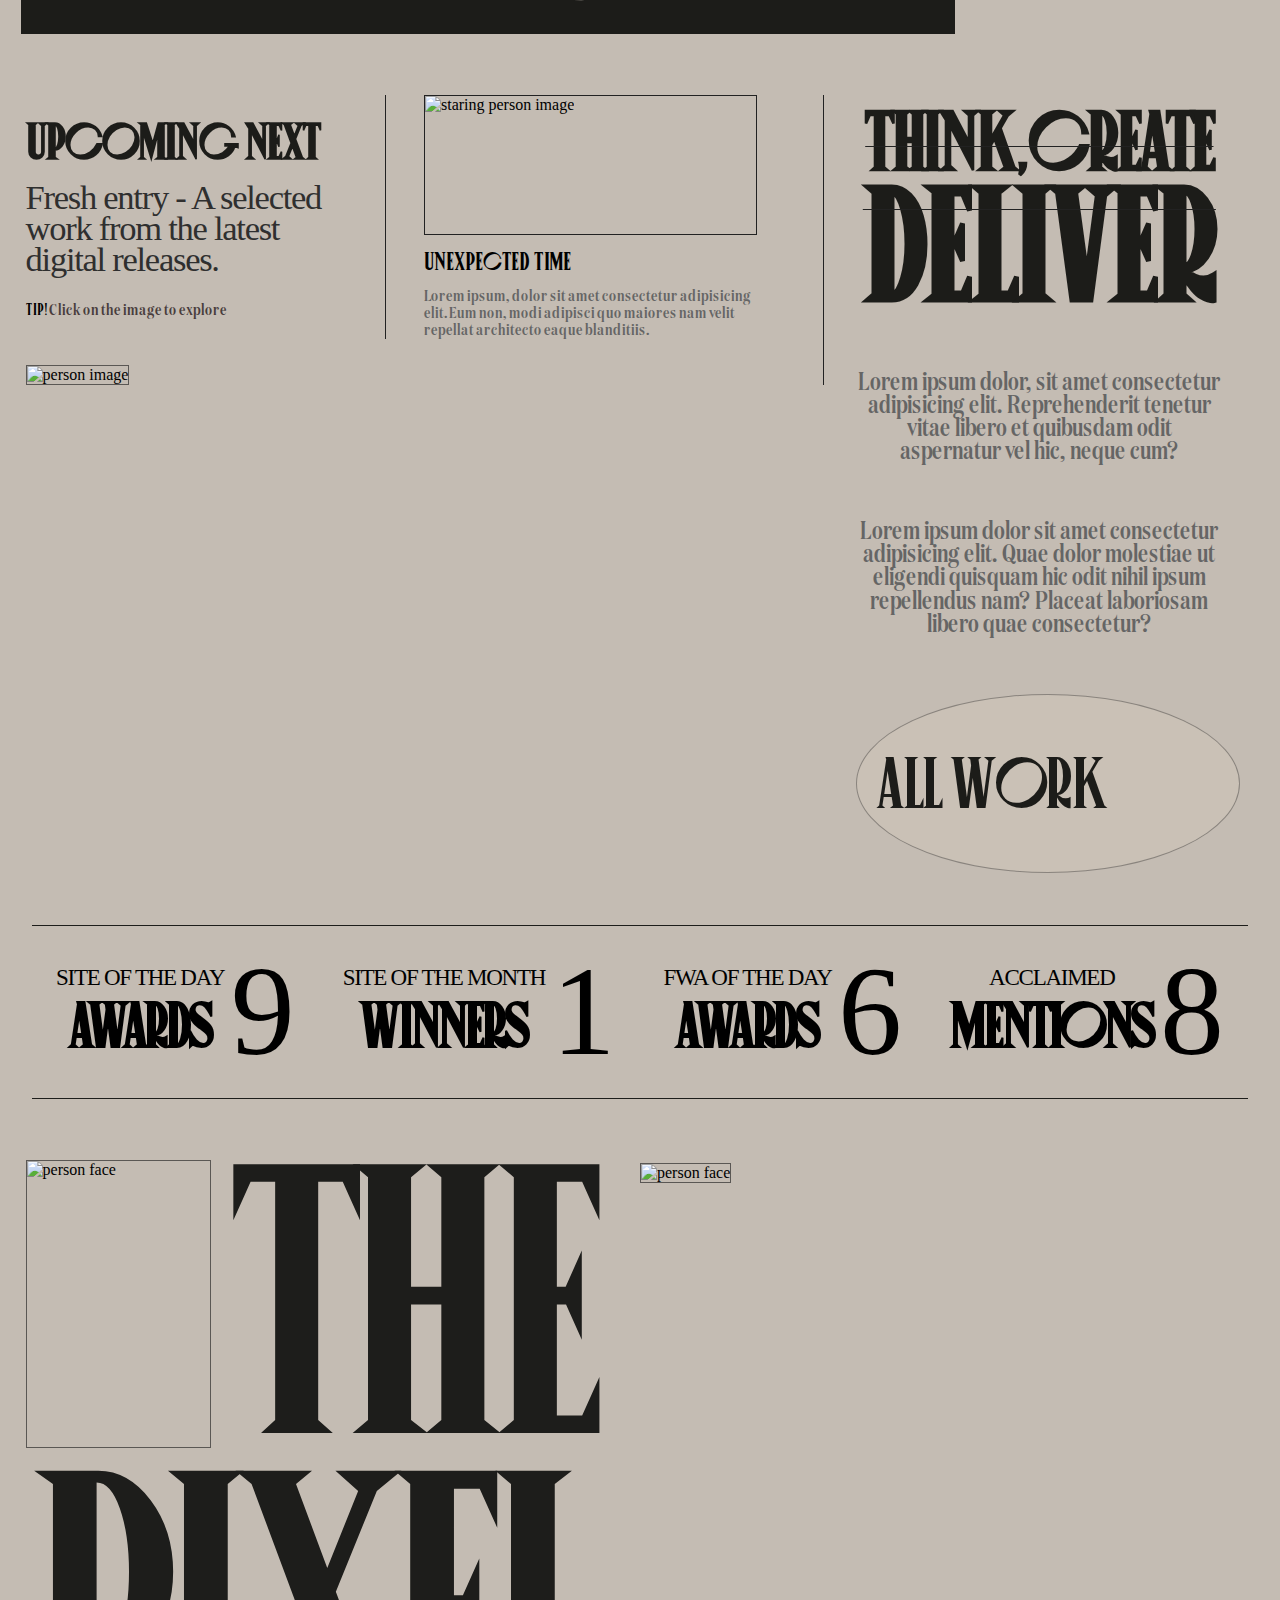
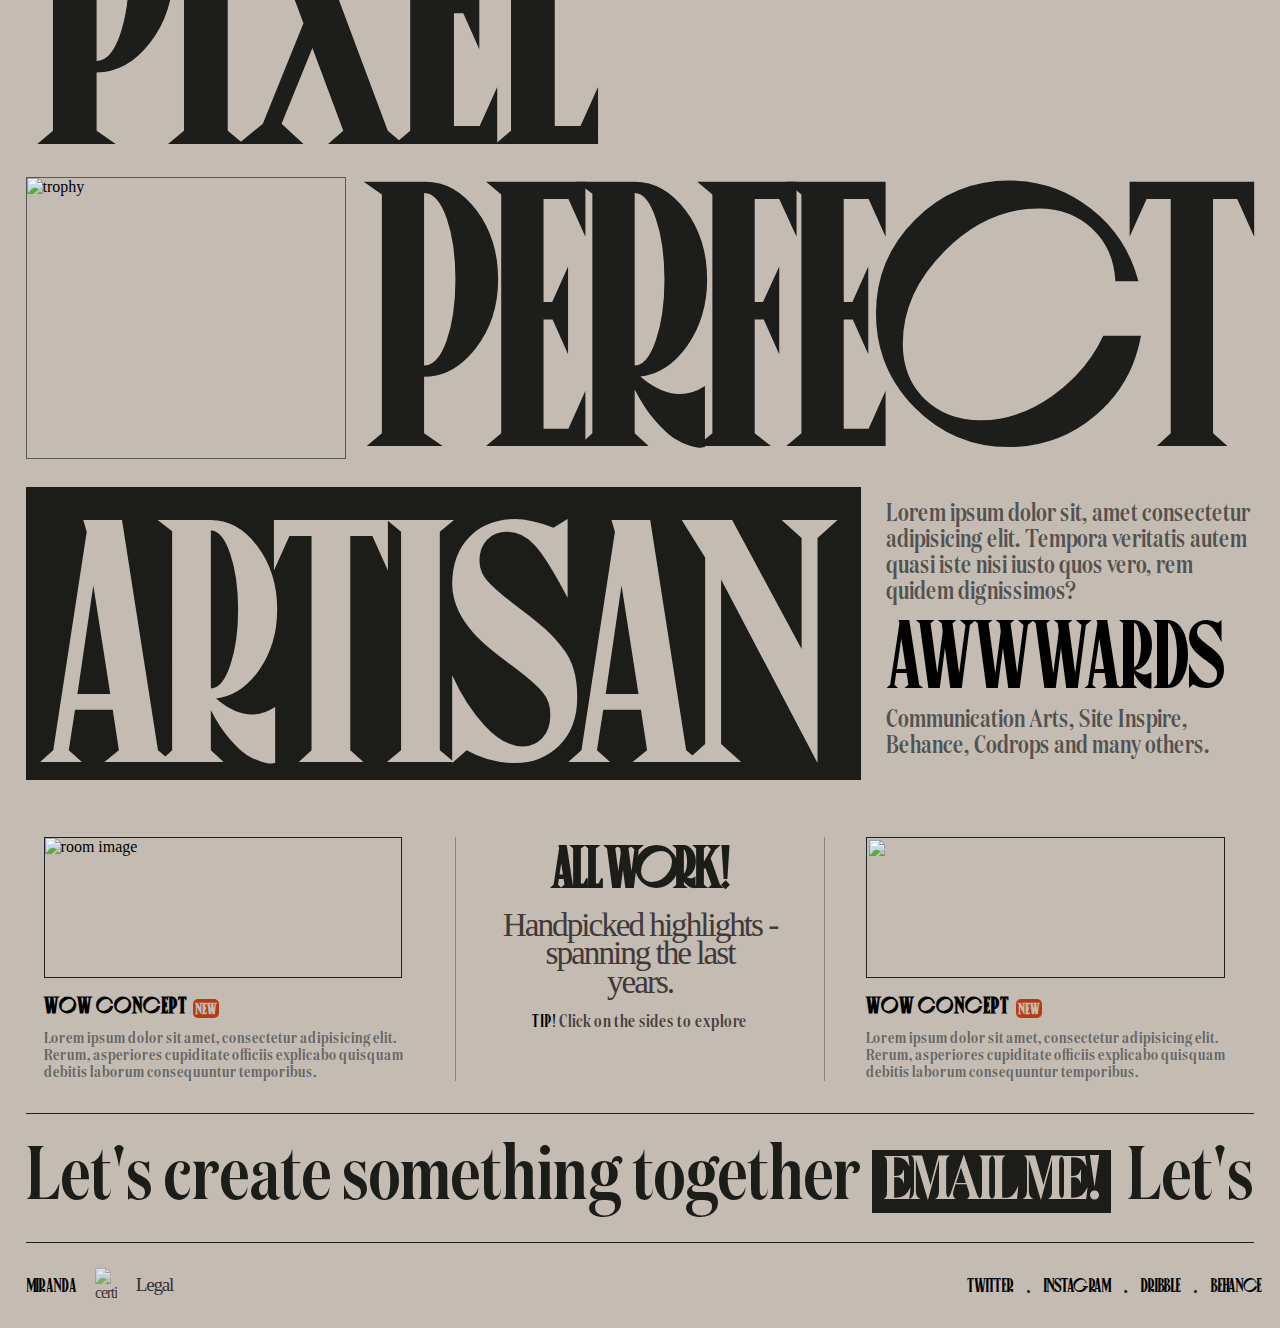
==== commit 1f053982: "improved commit" ====
--- a/index.html
+++ b/index.html
@@ -25,7 +25,7 @@
                 <img src="https://uploads-ssl.webflow.com/5f2429f172d117fcee10e819/5f7f87c8b81a6e7a214312f0_header.svg"
                     alt="logo">
 
-                    <i class="ri-menu-3-line"></i>
+                <i class="ri-menu-3-line"></i>
 
             </div>
 
@@ -85,7 +85,8 @@
             <div id="page1-right">
                 <img src="https://uploads-ssl.webflow.com/5f2429f172d117fcee10e819/605c62f4c78c4ba46a1268be_avatar-1-p-2000.jpeg"
                     alt="person face">
-                <h1>Digital Art Director <br>Interative Designer <br> Creative developer <br> based in amsterdam, NL.</h1>
+                <h1>Digital Art Director <br>Interative Designer <br> Creative developer <br> based in amsterdam, NL.
+                </h1>
             </div>
 
         </div>
@@ -335,7 +336,7 @@
 
         </div>
 
-    
+
 
     </div>
 
@@ -343,7 +344,7 @@
     <script src="https://cdnjs.cloudflare.com/ajax/libs/gsap/3.12.4/gsap.min.js"
         integrity="sha512-EZI2cBcGPnmR89wTgVnN3602Yyi7muWo8y1B3a8WmIv1J9tYG+udH4LvmYjLiGp37yHB7FfaPBo8ly178m9g4Q=="
         crossorigin="anonymous" referrerpolicy="no-referrer"></script>
-    <!-- <script src="script.js"></script> -->
+    <script src="script.js"></script>
 
 </body>
 
--- a/style.css
+++ b/style.css
@@ -49,7 +49,8 @@
     align-items: center;
     justify-content: space-between;
     padding: 0 3vw;
-    border-bottom: 1px solid #222;
+    border-bottom: 1px solid #3a3838c4;
+    background-color: #b1a79c52;
 
 }
 
@@ -100,8 +101,8 @@
     height: 100%;
     width: 30%;
     /* background: blue; */
-    border-left: #a5a5a5 solid 2px;
-    border-right: #a5a5a5 solid 2px;
+    border-left: #8d8282 solid 1px;
+    border-right: #8d8282 solid 1px;
     text-align: center;
     padding: 1vw 2vw;
     position: relative;
@@ -332,6 +333,7 @@
     height: 35vw;
     margin-top: 1.5vw;
     margin-bottom: 2.5vw;
+    border: 1px solid #3a3838c4;
 
 }
 
@@ -359,6 +361,7 @@
 
     width: 59vw;
     height: 55%;
+    border: 1px solid #3a3838c4;
 
 }
 
@@ -550,6 +553,7 @@
     height: 100%;
     width: 100%;
     object-fit: cover;
+    border: 1px solid #3a3838c4;
 
 }
 
@@ -737,7 +741,7 @@
     width: 14.5vw;
     height: 22.5vw;
     object-fit: cover;
-    border: #1d1d1b 1px solid;
+    border: 1px solid #3a3838c4;
 
 }
 
@@ -768,6 +772,7 @@
 #page5-0right img {
 
     width: 100%;
+    border: 1px solid #3a3838c4;
 
 }
 
@@ -786,7 +791,7 @@
     width: 25vw;
     height: 22vw;
     object-fit: cover;
-    border: #1d1d1b 1px solid;
+    border: 1px solid #3a3838c4;
 
 }
 
@@ -909,7 +914,7 @@
     margin-right: 1vw;
     color: #1C1C19;
     animation: scroll;
-    animation-duration: 4s;
+    animation-duration: 4.5s;
     animation-timing-function: linear;
     animation-iteration-count: infinite;
 
@@ -1010,6 +1015,7 @@
     /* justify-content: space-between; */
     align-items: center;
     gap: 1vw;
+    margin-right: 1.3vw;
 
 }
 
@@ -1029,12 +1035,6 @@
 }
 
 @media (max-width:550px) {
-
-    #page0 #nav {
-
-        background-color: #a3978852;
-
-    }
 
     #page0 #nav h5 {
 
@@ -1289,32 +1289,34 @@
 
     }
 
-    /*  */
-
-    #page5 #page5-prt0 #page5-0lt {
-        white-space: nowrap;
-    }
-
-    #page5 #page5-prt0 #page5-0lb {
-        white-space: nowrap;
-    }
-
-    #page5 #page5-prt0 #page5-0lt h1 {
-        display: inline-block;
-    }
-
-    #page5 #page5-prt0 #page5-0lb h1 {
-        display: inline-block;
-    }
-
-    #page5 #page5-prt0 h1 {
-
-        font-size: 20vw;
-        display: inline-block;
-
-    }
-
-    /*  */
+    #page5 #page5-prt0 #page5-0left {
+
+        width: 95%;
+        display: flex;
+        justify-content: space-between;
+        align-items: center;
+
+    }
+
+    #page5-0left h1 {
+
+        font-size: 35vw;
+        padding-top: 4vw;
+        padding-right: 0vw;
+
+    }
+
+    #page5-0left #page5-0lb h1 {
+
+        padding-top: 7vw;
+
+    }
+
+    #page5-prt1 h1 {
+
+        font-size: 37vw;
+
+    }
 
     #page5 #page5-prt1 {
 
@@ -1399,7 +1401,7 @@
 
     }
 
-    /* Jugaad fot hover */
+    /* Jugaad for hover */
 
     .elem1 h2:hover::after {
 
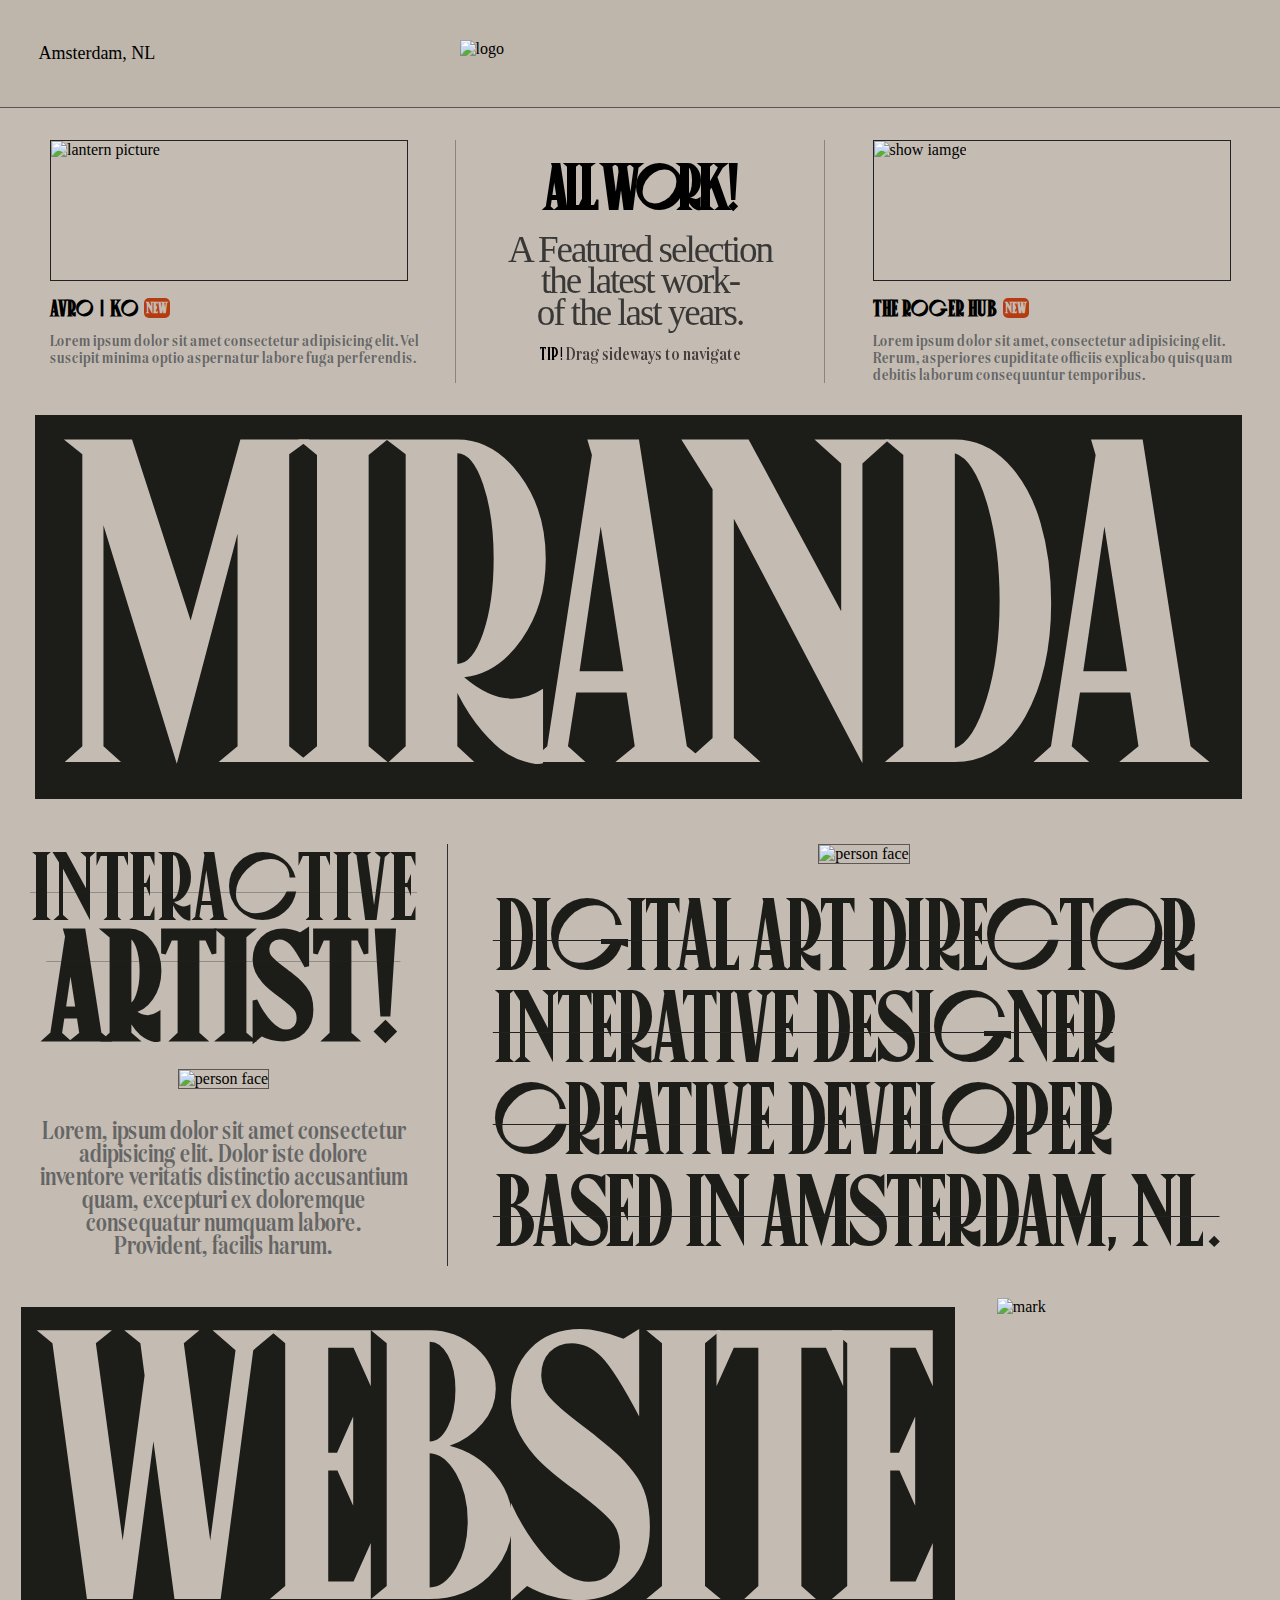
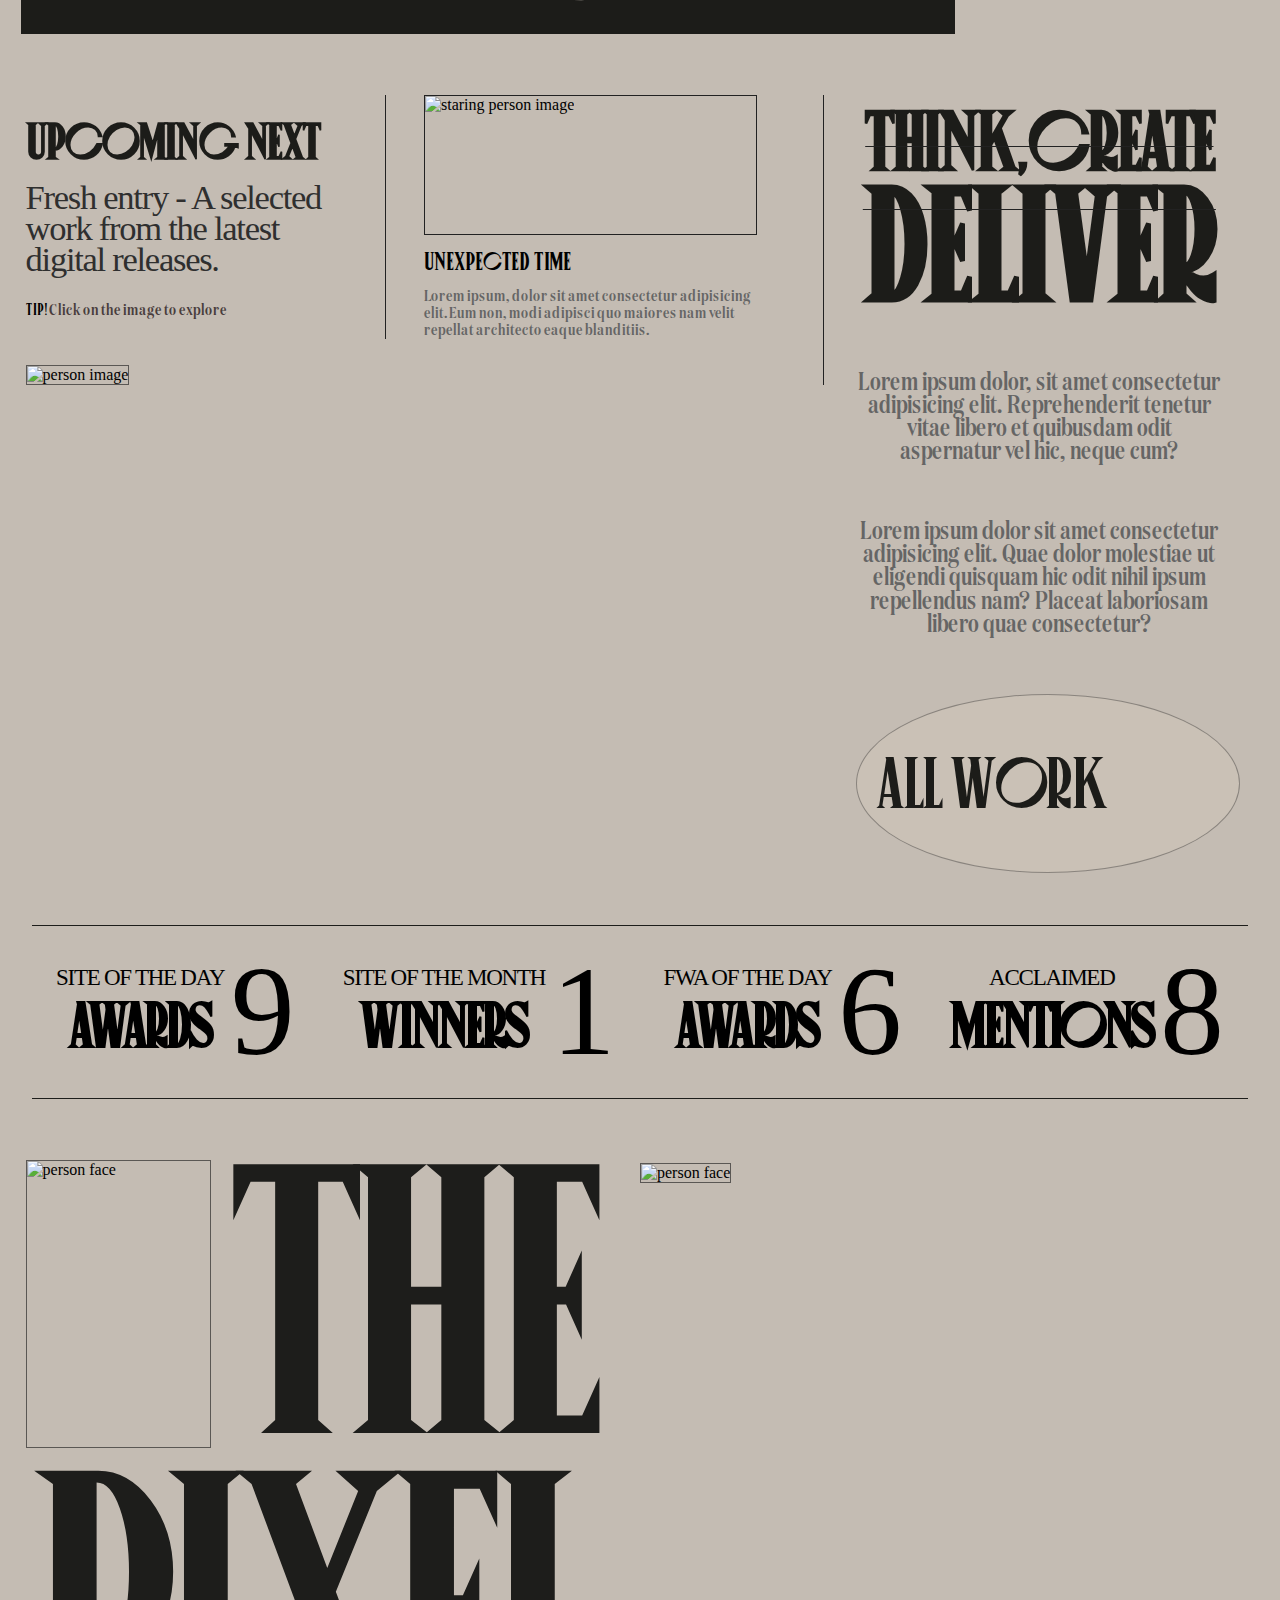
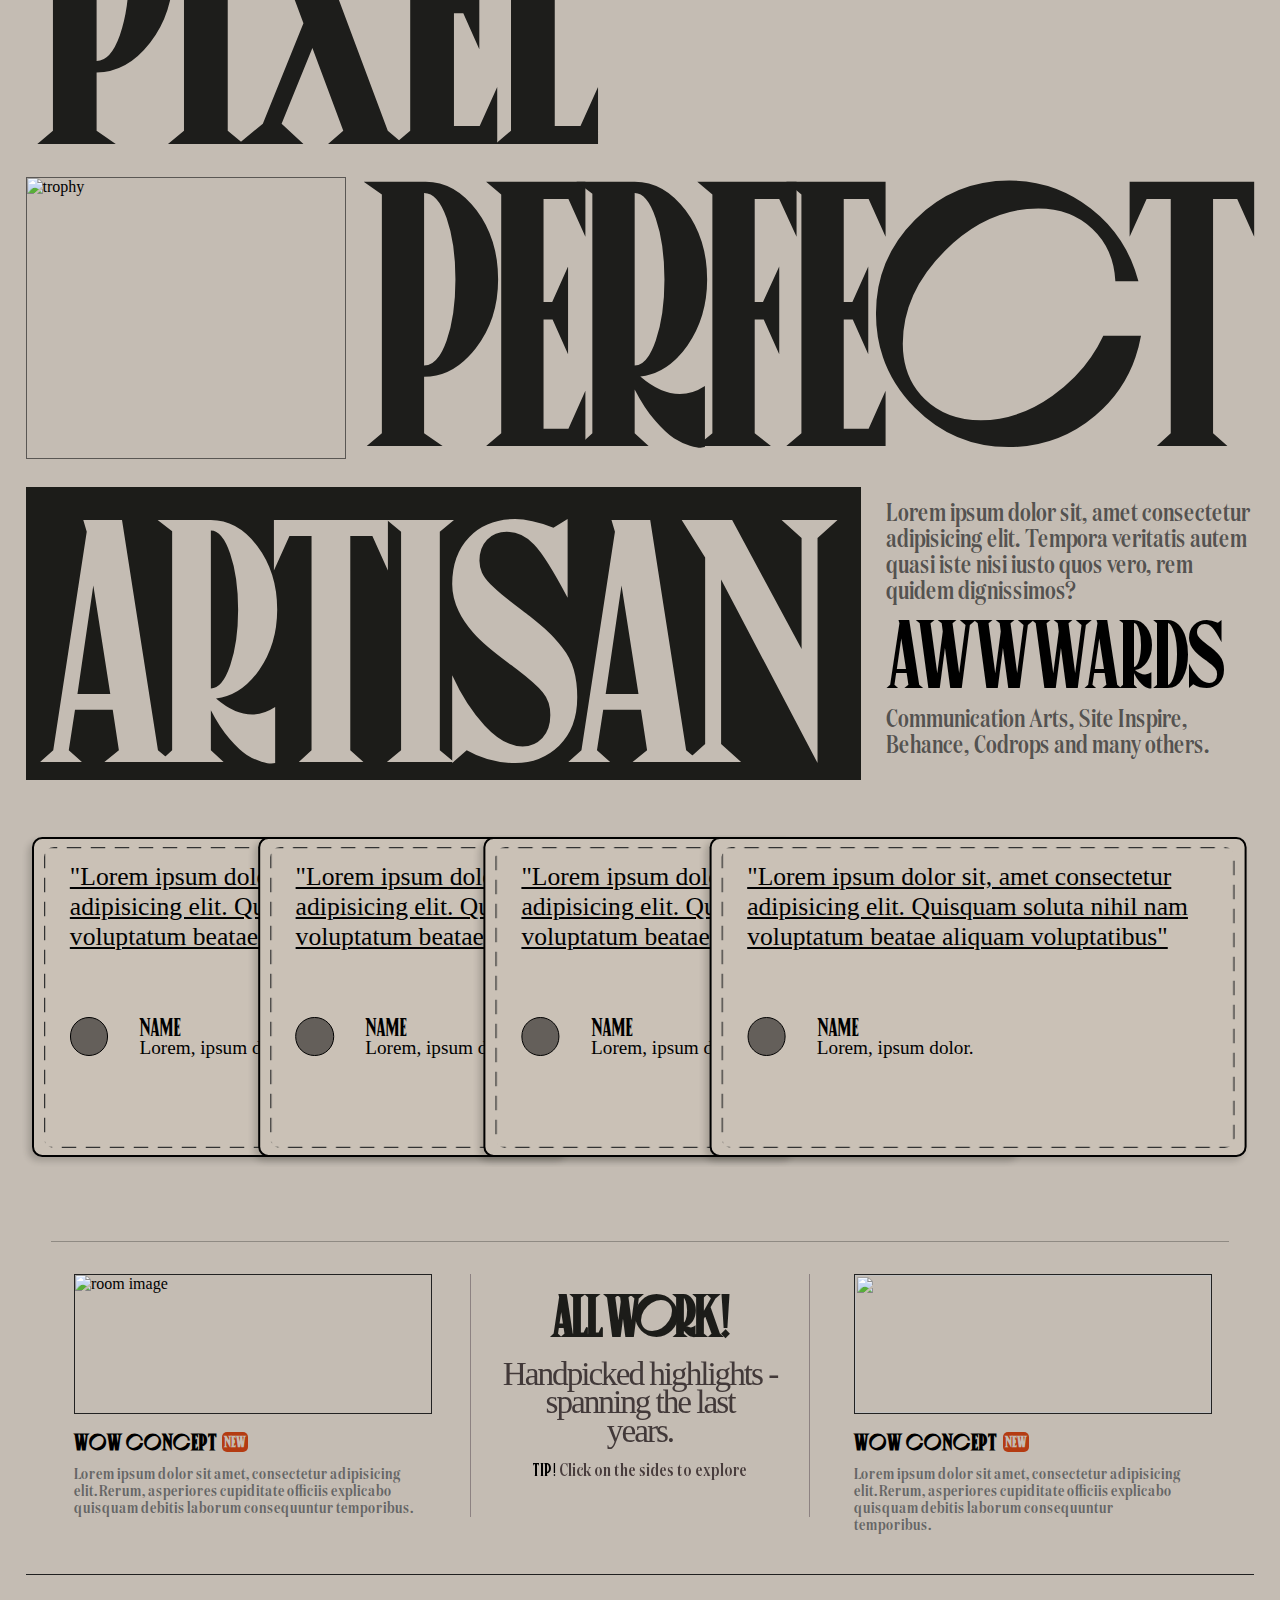
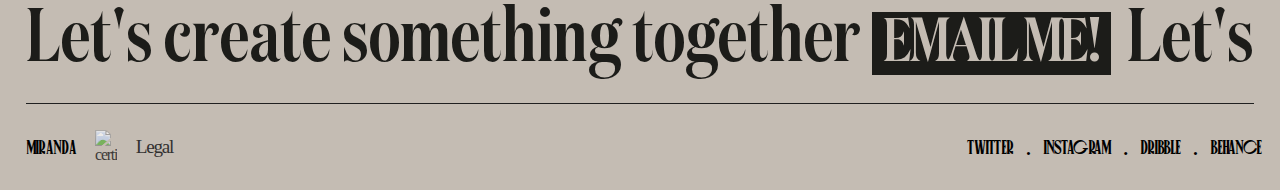
==== commit 9b79b6cc: "add new element" ====
--- a/index.html
+++ b/index.html
@@ -15,7 +15,6 @@
     <div id="main">
 
 
-
         <div id="page0">
 
             <div id="nav">
@@ -46,7 +45,14 @@
 
                 <div class="elem1">
 
-                    <h2>All Work!</h2>
+                    <div class="circle">
+                        <h2>All Work!</h2>
+                        <svg preserveAspectRatio="none" viewBox="0 0 546.714 178.143">
+                            <path
+                                d="M546.214 89.072c0 48.917-122.162 88.571-272.857 88.571C122.662 177.643.5 137.988.5 89.072.5 40.155 122.662.5 273.357.5c150.695 0 272.857 39.655 272.857 88.572z" />
+                        </svg>
+                    </div>
+
                     <h3>A Featured selection <br>the latest work- <br>of the last years.</h3>
                     <h6><span>Tip!</span> Drag sideways to navigate</h6>
 
@@ -259,7 +265,97 @@
 
         </div>
 
-        <div id="page6"></div>
+        <div id="page6">
+
+            <div id="cards">
+
+                <div class="card0">
+
+                    <div class="card-b">
+
+                        <p>"Lorem ipsum dolor sit, amet consectetur adipisicing elit. Quisquam soluta nihil nam
+                            voluptatum
+                            beatae aliquam voluptatibus"</p>
+
+                        <div class="by">
+
+                            <div class="photo"></div>
+
+                            <div class="inf">
+                                <h3>Name</h3>
+                                <h5>Lorem, ipsum dolor.</h5>
+                            </div>
+
+                        </div>
+                    </div>
+                </div>
+
+                <div class="card1">
+
+                    <div class="card-b">
+
+                        <p>"Lorem ipsum dolor sit, amet consectetur adipisicing elit. Quisquam soluta nihil nam
+                            voluptatum
+                            beatae aliquam voluptatibus"</p>
+
+                        <div class="by">
+
+                            <div class="photo"></div>
+
+                            <div class="inf">
+                                <h3>Name</h3>
+                                <h5>Lorem, ipsum dolor.</h5>
+                            </div>
+
+                        </div>
+                    </div>
+                </div>
+
+                <div class="card2">
+
+                    <div class="card-b">
+
+                        <p>"Lorem ipsum dolor sit, amet consectetur adipisicing elit. Quisquam soluta nihil nam
+                            voluptatum
+                            beatae aliquam voluptatibus"</p>
+
+                        <div class="by">
+
+                            <div class="photo"></div>
+
+                            <div class="inf">
+                                <h3>Name</h3>
+                                <h5>Lorem, ipsum dolor.</h5>
+                            </div>
+
+                        </div>
+                    </div>
+                </div>
+
+                <div class="card3">
+
+                    <div class="card-b">
+
+                        <p>"Lorem ipsum dolor sit, amet consectetur adipisicing elit. Quisquam soluta nihil nam
+                            voluptatum
+                            beatae aliquam voluptatibus"</p>
+
+                        <div class="by">
+
+                            <div class="photo"></div>
+
+                            <div class="inf">
+                                <h3>Name</h3>
+                                <h5>Lorem, ipsum dolor.</h5>
+                            </div>
+
+                        </div>
+                    </div>
+                </div>
+
+            </div>
+
+        </div>
 
         <div id="page7">
 
@@ -280,7 +376,14 @@
 
                 <div class="elem1">
 
-                    <h2>All Work!</h2>
+                    <div class="circle">
+                        <h2>All <span>Work!</span></h2>
+                        <svg preserveAspectRatio="none" viewBox="0 0 546.714 178.143">
+                            <path
+                                d="M546.214 89.072c0 48.917-122.162 88.571-272.857 88.571C122.662 177.643.5 137.988.5 89.072.5 40.155 122.662.5 273.357.5c150.695 0 272.857 39.655 272.857 88.572z" />
+                        </svg>
+                    </div>
+
                     <h3>Handpicked highlights - <br>spanning the last <br> years.</h3>
                     <h6><span>Tip!</span> Click on the sides to explore</h6>
 
@@ -337,7 +440,6 @@
         </div>
 
 
-
     </div>
 
     <script src="https://cdn.jsdelivr.net/npm/locomotive-scroll@3.5.4/dist/locomotive-scroll.js"></script>
--- a/style.css
+++ b/style.css
@@ -29,6 +29,8 @@
     /* width: 100%; */
     background-color: #C4BCB3;
     user-select: none;
+    -webkit-tap-highlight-color: transparent;
+    overflow: hidden;
 
 }
 
@@ -92,6 +94,7 @@
 
     height: 100%;
     width: 30%;
+    cursor: pointer;
     /* background: blue; */
 
 }
@@ -115,6 +118,7 @@
 
     height: 100%;
     width: 30%;
+    cursor: pointer;
     /* background: blue; */
 
 }
@@ -125,6 +129,7 @@
     width: 28vw;
     overflow: hidden;
     border: #222 1px solid;
+    margin-left: 0.5vw;
 
 }
 
@@ -137,18 +142,25 @@
 
 }
 
-.image-div:hover img {
+.elem0:hover img {
 
     scale: 1.1;
 
 }
 
+.elem2:hover img {
+
+    scale: 1.1;
+
+}
+
 .elem0 h3 {
 
     font-family: canopee;
     font-size: 1.8vw;
-    margin-top: 1.2vw;
-    margin-bottom: 1vw;
+    margin: 1.2vw 0 1vw 0.5vw;
+    display: flex;
+    align-items: center;
 
 }
 
@@ -159,7 +171,7 @@
     padding: 0.15vw;
     border-radius: 5px;
     font-size: 1.2vw;
-    margin-left: 0.2vw;
+    margin-left: 0.4vw;
 
 }
 
@@ -170,9 +182,9 @@
     font-size: 1.3vw;
     font-weight: 100;
     color: #656565;
-
-}
-
+    margin-left: 0.5vw;
+
+}
 
 .elem1 h2 {
 
@@ -183,35 +195,43 @@
 
 }
 
-.elem1 h2::after {
-
-    content: "";
-    height: 4.4vw;
+/* Jugaad for Circle */
+
+.elem1 {
+    position: relative;
+    /* display: block;
+    padding: 10px; */
+}
+
+.elem1 svg {
+    position: absolute;
+    top: 17%;
+    /* left: 50%; */
+    transform: translate(-50%, -50%) rotateX(180deg);
     width: 16vw;
-    border: #00000083 1px solid;
-    border-radius: 50%;
-    position: absolute;
-    left: 6vw;
-    z-index: 99;
-    opacity: 0;
-    transition-timing-function: all ease-in ease-in-out;
-    transform: scaleX(0);
-    transition: 0.3s;
-
-}
-
-
-.elem1 h2:hover::after {
-
-    transform: scaleX(1);
-    opacity: 1;
-
-}
+    height: 4vw;
+    z-index: -1;
+}
+
+.elem1 svg path {
+    fill: transparent;
+    stroke-width: 2.5px;
+    stroke: currentColor;
+    stroke-dashoffset: -1210.709716796875;
+    stroke-dasharray: 1210.709716796875;
+    transition: stroke-dashoffset 0.5s cubic-bezier(0.29, 0.68, 0.74, 1.02);
+}
+
+.circle:hover svg path {
+    stroke-dashoffset: 0;
+}
+
+
+/*  */
 
 .elem1 h3 {
 
     font-size: 2.9vw;
-    /* font-family: domaine; */
     font-weight: 100;
     margin-top: 1vw;
     margin-bottom: 1.2vw;
@@ -243,6 +263,9 @@
     font-size: 1.8vw;
     margin-top: 1.2vw;
     margin-bottom: 1vw;
+    padding-left: 0.5vw;
+    display: flex;
+    align-items: center;
 
 }
 
@@ -253,7 +276,7 @@
     padding: 0.15vw;
     border-radius: 5px;
     font-size: 1.2vw;
-    margin-left: 0.2vw;
+    margin-left: 0.5vw;
 
 }
 
@@ -264,6 +287,7 @@
     font-size: 1.3vw;
     font-weight: 100;
     color: #656565;
+    padding-left: 0.5vw;
 
 }
 
@@ -491,6 +515,7 @@
     width: 55%;
     padding-left: 3vw;
     border-left: #222 1px solid;
+    cursor: pointer;
 
 }
 
@@ -503,7 +528,7 @@
 
 }
 
-#page3-image:hover img {
+#page3-ltr:hover img {
 
     scale: 1.1;
 
@@ -857,17 +882,154 @@
 
 }
 
-#page6 {}
+#page6 {
+
+    width: 100%;
+    margin-top: 2.5vw;
+    /* overflow: hidden; */
+
+}
+
+#cards {
+
+    width: 100%;
+    display: flex;
+    align-items: center;
+    margin-left: 2.5vw;
+
+}
+
+.card0,
+.card1,
+.card2,
+.card3 {
+
+    height: 25vw;
+    width: 42vw;
+    border: #000 2.5px solid;
+    border-radius: 0.8vw;
+    display: flex;
+    justify-content: center;
+    align-items: center;
+    background-color: #CAC1B6;
+    padding: 0vw 0.8vw;
+    transition: all 0.8s ease-out;
+    box-shadow: -4px 4px 6px rgba(29, 29, 27, .2);
+
+}
+
+.card-b {
+
+    background-image: url("data:image/svg+xml,%3csvg width='100%25' height='100%25' xmlns='http://www.w3.org/2000/svg'%3e%3crect width='100%25' height='100%25' fill='none' stroke='%23333' stroke-width='2.5' stroke-dasharray='12' stroke-dashoffset='0' stroke-linecap='square'/%3e%3c/svg%3e");
+    height: 23.5vw;
+    width: 40.5vw;
+    border-radius: 10px;
+    padding: 1.2vw 2vw;
+
+}
+
+.card-b p {
+
+    font-size: 2vw;
+    font-weight: 100;
+    text-decoration: underline;
+    font-family: Playfair Display;
+
+}
+
+.card-b .by .photo {
+
+    width: 3vw;
+    height: 3vw;
+    background: #00000081;
+    border-radius: 50%;
+    border: #000 1px solid;
+
+}
+
+.by {
+
+    display: flex;
+    align-items: center;
+    justify-content: space-between;
+    width: 49%;
+    padding-top: 5vw;
+
+}
+
+.inf {
+    line-height: 0.9;
+}
+
+.by .inf h3 {
+
+    font-family: canopee;
+    font-weight: 100;
+    font-size: 2vw;
+
+}
+
+.by .inf h5 {
+
+    font-family: playfair display;
+    font-weight: 100;
+    font-size: 1.5vw;
+
+}
+
+.card1 {
+    transform: translateX(-58%);
+}
+
+.card2 {
+    transform: translateX(-116%);
+}
+
+.card3 {
+    transform: translateX(-174%);
+}
+
+.card0:hover~.card1 {
+    transform: translateX(-5%);
+}
+
+.card0:hover~.card2 {
+    transform: translateX(-65%);
+}
+
+.card0:hover~.card3 {
+    transform: translateX(-125%);
+}
+
+.card1:hover~.card2 {
+    transform: translateX(-63%);
+}
+
+.card1:hover~.card3 {
+    transform: translateX(-121%);
+}
+
+.card2:hover~.card3 {
+    transform: translateX(-123%);
+}
 
 #page7 {
 
-    width: 100%;
+    width: 92%;
+    border-top: 1px solid #1c1c1950;
+    margin: 6.5vw 0 2vw 4vw;
+
+}
+
+#page7 .elem0 {
+
+    margin-left: -2vw;
 
 }
 
 #page7 .elem1 {
 
-    padding: 0;
+    margin-left: 2vw;
 
 }
 
@@ -1368,11 +1530,90 @@
 
     }
 
+    #page6 {
+
+        width: 97.5%;
+        padding-top: 5vw;
+
+    }
+
+    #page6 #cards {
+
+        width: 100%;
+        flex-direction: column;
+
+    }
+
+    #page6 .card0,
+    .card1 {
+
+        width: 92vw;
+        height: 63vw;
+        border-radius: 10px;
+        margin: 2.5vw 0;
+        transform: none;
+
+    }
+
+    /* Jugaad for hover */
+
+    #page6 .card0:hover~.card1 {
+
+        transform: translateX(0);
+
+    }
+
+    /*  */
+
+    #page6 .card-b {
+
+        width: 87vw;
+        height: 58vw;
+        border-radius: 10px;
+
+    }
+
+    #page6 .card-b p {
+
+        width: 100%;
+        font-size: 6vw;
+        margin: 1vw 0 0 2vw;
+
+    }
+
+    #page6 .by {
+        width: 400%;
+    }
+
+    #page6 .by .photo {
+
+        width: 11vw;
+        height: 11vw;
+        margin: 0 2.5vw 0 2.5vw;
+
+    }
+
+    #page6 .by .inf {
+        width: 100%;
+    }
+
+    #page6 .by .inf h3 {
+        font-size: 6.5vw;
+    }
+
+    #page6 .by .inf h5 {
+        font-size: 3.5vw;
+    }
+
+    #page6 .card2,
+    .card3 {
+        display: none;
+    }
+
     #page7 {
 
         /* height: 150vw; */
-        width: 100%;
-        padding-left: 5vw;
+        width: 90%;
         padding-bottom: 15vw;
 
     }
@@ -1381,7 +1622,6 @@
 
         flex-direction: column;
         height: auto;
-        border-top: #00000060 1px solid;
         width: 93%;
         margin-top: 3vw;
 
@@ -1401,30 +1641,45 @@
 
     }
 
+    #page7 .elem1 .circle svg {
+        display: none;
+    }
+
     /* Jugaad for hover */
 
-    .elem1 h2:hover::after {
-
-        transform: scaleX(0);
-        opacity: 0;
-
+    @media (hover: hover) {
+        .elem1 .circle:hover svg path {
+            fill: transparent;
+            stroke-width: 0;
+            stroke: transparent;
+            stroke-dashoffset: -1210.709716796875;
+            stroke-dasharray: 1210.709716796875;
+            transition: stroke-dashoffset 0.5s cubic-bezier(0.29, 0.68, 0.74, 1.02);
+        }
     }
 
     /*  */
 
     #page7 .elem1 h2 {
 
-        font-size: 35vw;
-        /* letter-spacing: -2.5vw; */
-        line-height: 0.85;
-        margin-left: -1vw;
-
-    }
+        font-size: 80vw;
+        line-height: 0.4;
+        padding-top: 10vw;
+
+    }
+
+    #page7 .elem1 h2 span {
+
+        font-size: 37vw;
+        margin-left: -4.5vw;
+
+    }
+
 
     #page7 .elem1 h3 {
 
         font-size: 7vw;
-        padding-top: 5vw;
+        padding-top: 9vw;
         text-align: left;
 
     }
@@ -1448,7 +1703,6 @@
 
         width: 89vw;
         height: 40vw;
-        /* margin-left: -5vw; */
 
     }
 
@@ -1457,7 +1711,6 @@
         font-size: 8vw;
         display: flex;
         align-items: center;
-        /* margin-left: -4.5vw; */
         padding-top: 2vw;
 
     }
@@ -1475,7 +1728,6 @@
     #page7 .elem2 p {
 
         font-size: 5vw;
-        /* margin-left: -4vw; */
         margin-top: 2vw;
 
     }
@@ -1520,7 +1772,7 @@
     #page9 {
 
         width: 100%;
-        padding: 9vw 5vw;
+        padding: 9vw 0 9vw 4vw;
 
     }
 
